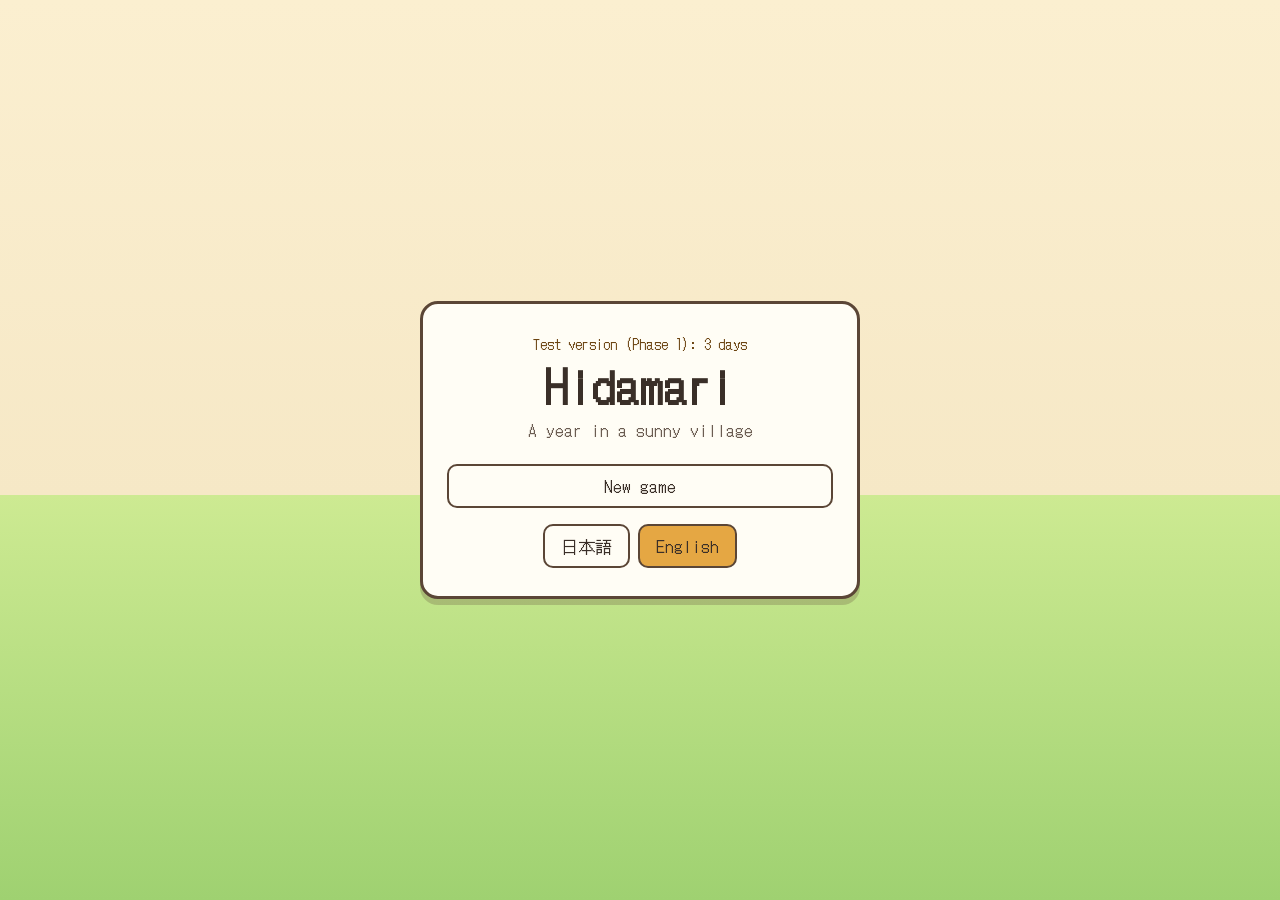
==== index.html @ cd62fbdc "Phase 0 and 1: design document, art test and a 3-day playable test - docs/design.md v0.2: concept, r" ====
<!doctype html>
<html lang="en">
<head>
<meta charset="utf-8">
<meta name="viewport" content="width=device-width, initial-scale=1, viewport-fit=cover">
<!-- All texts on this page come from lang/en.js and lang/ja.js -->
<title data-i18n="app.pageTitle"></title>
<link rel="stylesheet" href="fonts/fonts.css">
<link rel="stylesheet" href="css/game.css">
</head>
<body>
  <!-- ===== Title screen ===== -->
  <section id="titleScreen" class="screen title-screen">
    <div class="title-card">
      <p class="test-note" data-i18n="title.testNote"></p>
      <h1 class="game-title" data-i18n="title.name"></h1>
      <p class="subtitle" data-i18n="title.subtitle"></p>
      <div class="title-buttons">
        <button type="button" id="continueBtn" class="btn btn-primary" hidden></button>
        <button type="button" id="newGameBtn" class="btn" data-i18n="title.newGame"></button>
      </div>
      <form id="nameForm" class="name-form" hidden>
        <label for="nameInput" data-i18n="title.nameLabel"></label>
        <input id="nameInput" maxlength="10" autocomplete="off" spellcheck="false">
        <p id="overwriteNote" class="muted" data-i18n="title.overwrite" hidden></p>
        <button type="submit" class="btn btn-primary" data-i18n="title.start"></button>
      </form>
      <!-- One button per language file, added by js/ui.js -->
      <nav class="lang-switch" id="langSwitch" data-i18n-aria-label="lang.switchLabel"></nav>
    </div>
  </section>

  <!-- ===== The game ===== -->
  <section id="gameScreen" class="screen game-screen" hidden>
    <div id="stage" class="stage">
      <canvas id="world" data-i18n-aria-label="game.worldLabel" role="img"></canvas>
    </div>

    <header class="hud">
      <div class="hud-box"><span id="hudDay"></span> <span id="hudTime" class="hud-time"></span> <span id="hudWeather"></span></div>
      <div class="hud-box hud-right"><span id="hudMoney"></span>
        <button type="button" id="menuBtn" class="btn btn-small" data-i18n="ui.menu"></button></div>
    </header>

    <p id="hint" class="hint" aria-live="polite" hidden></p>
    <button type="button" id="actionBtn" class="action-btn" hidden></button>

    <!-- Conversations -->
    <div id="dialogue" class="dialogue" hidden tabindex="-1" aria-live="polite">
      <div class="dialogue-head"><span id="dlgName" class="dlg-name"></span><span id="dlgHearts" class="hearts"></span></div>
      <p id="dlgText" class="dlg-text"></p>
      <div id="dlgChoices" class="choices"></div>
      <span id="dlgNext" class="dlg-next" aria-hidden="true">▼</span>
    </div>

    <!-- Build mode -->
    <div id="buildBar" class="build-bar" hidden role="region" data-i18n-aria-label="build.title">
      <div class="build-head"><h2 data-i18n="build.title"></h2><p class="muted" data-i18n="build.help"></p></div>
      <div id="buildTools" class="tools"></div>
      <p id="buildInfo" class="build-info"></p>
      <p id="buildProblem" class="build-problem"></p>
      <div class="build-actions">
        <button type="button" id="buildUndo" class="btn btn-small" data-i18n="build.undo"></button>
        <button type="button" id="buildCancel" class="btn btn-small" data-i18n="build.cancel"></button>
        <button type="button" id="buildGo" class="btn btn-small btn-primary" data-i18n="build.go"></button>
      </div>
    </div>

    <!-- Windows: bag, diary, menu, settings, evening summary -->
    <div id="panel" class="panel" hidden role="dialog" aria-modal="true" aria-labelledby="panelTitle">
      <div class="panel-box">
        <h2 id="panelTitle"></h2>
        <div id="panelBody" class="panel-body"></div>
        <div id="panelActions" class="panel-actions"></div>
      </div>
    </div>
  </section>

  <script src="js/i18n.js"></script>
  <script src="lang/en.js"></script>
  <script src="lang/ja.js"></script>
  <script src="js/sprite-sheet.js"></script>
  <script src="js/map-data.js"></script>
  <script src="js/game-data.js"></script>
  <script src="js/rules.js"></script>
  <script src="js/save.js"></script>
  <script src="js/render.js"></script>
  <script src="js/input.js"></script>
  <script src="js/world.js"></script>
  <script src="js/dialogue.js"></script>
  <script src="js/story.js"></script>
  <script src="js/ui.js"></script>
  <script src="js/build.js"></script>
  <script src="js/main.js"></script>
</body>
</html>
---- fonts/fonts.css ----
/* The font of Hidamari, kept in the project so the game works offline and doesn't contact Google.
   Made by tools/make-fonts.js from Google Fonts, with only the characters the game uses (characters.json).
   Don't edit this file by hand: run  node tools/make-fonts.js  again after adding text with new characters.
   Licence: SIL Open Font License 1.1, see OFL-dotgothic16.txt in this folder. */

@font-face {
  font-family: "DotGothic16";
  font-style: normal;
  font-weight: 400;
  font-display: swap;
  src: url("dotgothic16-1.woff2") format("woff2");
  unicode-range: U+20-7E, U+A0-FF, U+2010-2027, U+2190-2193, U+2212, U+25BC, U+2600-2602, U+2661, U+2665, U+266A, U+3000-303F, U+3041-3096, U+309B-309E, U+30A1-30FE, U+4E00, U+4E07-4E08, U+4E0A-4E0B, U+4E16, U+4E21, U+4E26, U+4E2D, U+4E38, U+4E3B, U+4E8B, U+4EBA, U+4ECA-4ECB, U+4ED5, U+4EE5, U+4EEE, U+4EF2, U+4F11, U+4F1A, U+4F1D, U+4F3A, U+4F4F, U+4F53, U+4F55, U+4F5C, U+4F7F, U+4FBF, U+4FDD, U+500B, U+500D, U+5019, U+5074, U+50CF, U+5143;
}

@font-face {
  font-family: "DotGothic16";
  font-style: normal;
  font-weight: 400;
  font-display: swap;
  src: url("dotgothic16-2.woff2") format("woff2");
  unicode-range: U+5144, U+5149, U+5165, U+516C, U+5177, U+5185-5186, U+51AC, U+51FA, U+5206-5208, U+521D, U+5229, U+5230, U+524D, U+5264, U+529B, U+52A0, U+52D5, U+5343, U+534A, U+5354, U+5357, U+5370, U+53D6-53D7, U+53E3-53E4, U+53F0, U+53F3, U+5408, U+540C-540D, U+5411, U+5442, U+547C, U+548C, U+559C, U+56DE, U+571F, U+5730, U+57A3, U+57CB, U+57DF, U+5834, U+58A8, U+58F0, U+5909, U+590F, U+5915, U+591C, U+5927, U+5929, U+592B, U+5965, U+597D, U+59CB, U+5B50, U+5B57-5B58, U+5B8C, U+5B9A, U+5B9F, U+5BB6, U+5BC4, U+5BC6, U+5BDD, U+5BDF, U+5C0F, U+5C11, U+5C45, U+5C4A-5C4B, U+5C71, U+5CB8, U+5DDD, U+5DE3, U+5DE6, U+5E2F-5E30, U+5E72, U+5E74, U+5E7C, U+5EA6-5EA7, U+5EAD, U+5F1F, U+5F53, U+5F62, U+5F71, U+5F79, U+5F85, U+5F8C, U+5FC3, U+5FC5, U+5FD8, U+601D, U+6025, U+610F, U+611F, U+6210, U+6240, U+624B, U+629E, U+62BC, U+6301, U+6307, U+632F, U+63A2, U+63CF, U+652F, U+653E, U+6559, U+6570, U+6574, U+6587, U+65B0, U+65B9, U+65E5, U+65E9, U+660E, U+6625, U+663C, U+6642, U+6669, U+666F, U+6674, U+6697, U+66F8, U+66FF-6700, U+6708, U+671D, U+6728, U+672B-672D, U+6751, U+6765, U+6771, U+67FB, U+67FF, U+6839, U+6848, U+68D2, U+68DA, U+690D, U+696D, U+697D, U+69D8, U+6A2A, U+6B21, U+6B4C, U+6B53, U+6B62, U+6B8B, U+6BCE, U+6BD4, U+6C11, U+6C17, U+6C34, U+6C60, U+6CBB, U+6CE2, U+6CE5, U+6D3B, U+6D41, U+6D88, U+6E1B, U+6E21, U+6E90, U+6FC3, U+7070, U+7136, U+713C, U+719F, U+7248, U+7269, U+751F, U+7528, U+7530-7531, U+753A-753B, U+7551, U+767A, U+767D, U+76EE, U+76F8, U+7720, U+7740, U+77E2, U+77E5, U+77F3, U+7802, U+793A, U+795D, U+796D, U+79D1, U+79D8, U+79FB, U+7A2E, U+7A4D, U+7A74, U+7A7A, U+7ACB, U+7AEF, U+7BB1, U+7C73, U+7D19, U+7D2B, U+7D39, U+7D42, U+7D44, U+7D75, U+7D9A, U+7DD1-7DD2, U+7DDA, U+8003, U+805E, U+80B2, U+80CC, U+80F8, U+8170, U+819D, U+81EA, U+826F, U+8272, U+829D, U+82B1, U+82D7, U+8302, U+8336, U+8349, U+843D, U+8449, U+85CD, U+866B, U+884C, U+8868, U+88DC, U+8981, U+8986, U+898B, U+899A, U+89B3, U+8A00, U+8A08, U+8A18, U+8A2D, U+8A66, U+8A71, U+8A73, U+8A9E, U+8AAD, U+8AB0, U+8ABF, U+8CBB, U+8CEA, U+8D70, U+8D77, U+8DB3, U+8ED2, U+8F2A, U+8FB2, U+8FBA, U+8FBC, U+8FCE, U+8FD1, U+8FD4, U+9001, U+9003, U+901F-9020, U+9031-9032, U+9045, U+904A, U+9053, U+9078, U+90E8, U+90ED, U+90F5, U+91CE, U+91D1, U+9577, U+9589, U+9593, U+9664, U+9670, U+968A, U+9694, U+96A0, U+96A3, U+96E8, U+96FB, U+9752, U+9759, U+9762, U+97F3, U+982D, U+983C, U+9858, U+985E, U+98A8, U+98DB, U+98DF, U+9AD8, U+9CE5, U+9CF4, U+9EC4, U+9ED2, U+9F3B, U+FF01-FF55;
}

@font-face {
  font-family: "DotGothic16";
  font-style: normal;
  font-weight: 400;
  font-display: swap;
  src: url("dotgothic16-3.woff2") format("woff2");
  unicode-range: U+FF56-FF5E;
}
---- css/game.css ----
/* Hidamari: the look of the game page (art style A, "Sunspot pastel"). */

:root {
  color-scheme: light;
  --paper: #FFFDF5;
  --paper-2: #F6E8C6;
  --ink: #3A2F28;
  --ink-soft: #6B5D52;
  --line: #5B4636;
  --accent: #E5A743;
  --accent-ink: #6B4310;
  --heart: #D9667E;
  --grass: #5E9A50;
  --shade: rgba(40, 32, 26, 0.5);
  --pixel-font: "DotGothic16", system-ui, -apple-system, "Segoe UI", "Hiragino Sans", "Yu Gothic UI", Meiryo, sans-serif;
  --plain-font: system-ui, -apple-system, "Segoe UI", "Hiragino Sans", "Hiragino Kaku Gothic ProN", "Yu Gothic UI", Meiryo, sans-serif;
  --safe-top: env(safe-area-inset-top, 0px);
  --safe-bottom: env(safe-area-inset-bottom, 0px);
}

* { box-sizing: border-box; }

html, body {
  margin: 0;
  height: 100%;
  overflow: hidden;
  background: var(--grass);
  color: var(--ink);
  font-family: var(--pixel-font);
  font-size: 16px;
  line-height: 1.6;
  -webkit-text-size-adjust: 100%;
}
body.plain-font { font-family: var(--plain-font); }

[hidden] { display: none !important; }

.screen { position: fixed; inset: 0; }

/* ----- Buttons ----- */
.btn, .choice, .lang-btn, .tool {
  font: inherit;
  color: var(--ink);
  background: var(--paper);
  border: 2px solid var(--line);
  border-radius: 10px;
  min-height: 44px;
  padding: 6px 16px;
  cursor: pointer;
}
.btn:hover, .choice:hover, .tool:hover { background: #FFF4D8; }
.btn-primary { background: var(--accent); color: #2E1C05; }
.btn-primary:hover { background: #F0B95A; }
.btn-small { min-height: 40px; padding: 4px 12px; }
.btn:disabled { opacity: 0.45; cursor: default; }
button:focus-visible, input:focus-visible, .dialogue:focus-visible {
  outline: 3px solid #2F6FB0;
  outline-offset: 2px;
}
.muted { color: var(--ink-soft); }
.big { font-size: 1.15rem; }

/* ----- Title screen ----- */
.title-screen {
  display: flex;
  align-items: center;
  justify-content: center;
  padding: 16px;
  background: linear-gradient(#FBEFD0, #F6E8C6 55%, #CDEA92 55%, #9FD171);
  overflow: auto;
}
.title-card {
  width: min(440px, 100%);
  text-align: center;
  background: var(--paper);
  border: 3px solid var(--line);
  border-radius: 18px;
  padding: 28px 24px;
  box-shadow: 0 6px 0 rgba(91, 70, 54, 0.25);
}
.game-title { margin: 4px 0 0; font-size: 2.6rem; line-height: 1.2; letter-spacing: 0.04em; }
.subtitle { margin: 4px 0 20px; color: var(--ink-soft); }
.test-note { margin: 0; font-size: 0.85rem; color: var(--accent-ink); }
.title-buttons { display: flex; flex-direction: column; gap: 10px; margin-bottom: 16px; }
.name-form { display: flex; flex-direction: column; gap: 8px; margin: 0 0 16px; text-align: left; }
.name-form input {
  font: inherit;
  font-size: 1.1rem;
  min-height: 44px;
  padding: 6px 12px;
  border: 2px solid var(--line);
  border-radius: 10px;
  background: #fff;
  color: var(--ink);
}
.lang-switch { display: flex; gap: 8px; justify-content: center; flex-wrap: wrap; }
.lang-btn[aria-pressed="true"] { background: var(--accent); }

/* ----- The game ----- */
.game-screen { background: var(--grass); }
.stage {
  position: absolute;
  inset: 0;
  overflow: hidden;
}
.stage canvas {
  display: block;
  touch-action: none;
  image-rendering: -moz-crisp-edges;
  image-rendering: crisp-edges;
  image-rendering: pixelated;
}
canvas.px {
  image-rendering: -moz-crisp-edges;
  image-rendering: crisp-edges;
  image-rendering: pixelated;
}

.hud {
  position: absolute;
  top: calc(8px + var(--safe-top));
  left: 8px;
  right: 8px;
  display: flex;
  justify-content: space-between;
  align-items: flex-start;
  gap: 8px;
  pointer-events: none;
}
.hud-box {
  pointer-events: auto;
  display: flex;
  align-items: center;
  gap: 8px;
  flex-wrap: wrap;
  background: rgba(255, 253, 245, 0.92);
  border: 2px solid var(--line);
  border-radius: 12px;
  padding: 4px 10px;
  font-size: 0.95rem;
}
.hud-time { font-variant-numeric: tabular-nums; font-weight: 700; }

.hint {
  position: absolute;
  left: 50%;
  bottom: calc(16px + var(--safe-bottom));
  transform: translateX(-50%);
  max-width: min(92%, 640px);
  margin: 0;
  padding: 6px 14px;
  background: rgba(58, 47, 40, 0.85);
  color: #FFFDF5;
  border-radius: 999px;
  text-align: center;
  font-size: 0.95rem;
  pointer-events: none;
}

.action-btn {
  position: absolute;
  right: calc(16px + env(safe-area-inset-right, 0px));
  bottom: calc(64px + var(--safe-bottom));
  width: 84px;
  height: 84px;
  border-radius: 50%;
  border: 3px solid var(--line);
  background: var(--accent);
  color: #2E1C05;
  font: inherit;
  font-size: 0.9rem;
  line-height: 1.2;
  padding: 4px;
  box-shadow: 0 4px 0 rgba(91, 70, 54, 0.35);
  touch-action: manipulation;
}
.action-btn.idle { background: rgba(255, 253, 245, 0.75); }

/* ----- Conversations ----- */
.dialogue {
  position: absolute;
  left: 12px;
  right: 12px;
  bottom: calc(12px + var(--safe-bottom));
  max-width: 760px;
  margin: 0 auto;
  min-height: 120px;
  background: var(--paper);
  border: 3px solid var(--line);
  border-radius: 14px;
  padding: 10px 16px 14px;
  font-size: 1.08rem;
  box-shadow: 0 4px 0 rgba(91, 70, 54, 0.3);
  cursor: pointer;
}
.dialogue.narration { background: #FBF3DF; }
.dialogue[data-who="letter"] { background: #FFFFFF; }
.dialogue-head { display: flex; align-items: baseline; gap: 10px; min-height: 0; }
.dlg-name {
  display: inline-block;
  background: var(--accent);
  border: 2px solid var(--line);
  border-radius: 8px;
  padding: 0 10px;
  margin-top: -24px;
  font-size: 0.95rem;
}
.hearts { color: var(--heart); letter-spacing: 0.1em; font-family: var(--plain-font); }
.dlg-text { margin: 6px 0 0; }
.dlg-next {
  position: absolute;
  right: 14px;
  bottom: 6px;
  font-size: 0.8rem;
  color: var(--ink-soft);
  font-family: var(--plain-font);
}
.choices { display: flex; flex-direction: column; gap: 6px; margin-top: 10px; }
.choice { text-align: left; }

/* ----- Build mode ----- */
.build-bar {
  position: absolute;
  left: 8px;
  right: 8px;
  bottom: calc(8px + var(--safe-bottom));
  max-width: 760px;
  margin: 0 auto;
  background: var(--paper);
  border: 3px solid var(--line);
  border-radius: 14px;
  padding: 10px 12px 12px;
  font-size: 0.95rem;
}
.build-head { display: flex; align-items: baseline; gap: 12px; flex-wrap: wrap; }
.build-head h2 { margin: 0; font-size: 1.1rem; }
.build-head p { margin: 0; font-size: 0.85rem; }
.tools { display: grid; grid-template-columns: repeat(5, 1fr); gap: 6px; margin: 8px 0; }
.tool {
  position: relative;
  display: flex;
  flex-direction: column;
  align-items: center;
  gap: 2px;
  padding: 6px 4px;
  font-size: 0.8rem;
  line-height: 1.25;
}
.tool[aria-pressed="true"] { background: var(--accent); }
.tool-icon { width: 32px; height: 32px; }
.remove-icon {
  display: flex;
  align-items: center;
  justify-content: center;
  font-family: var(--plain-font);
  font-size: 1.6rem;
  line-height: 1;
  color: #A3361E;
  border: 2px dashed #C9B79A;
  border-radius: 4px;
}
.tool-key { position: absolute; top: 2px; left: 6px; font-size: 0.7rem; color: var(--ink-soft); }
.build-info, .build-problem { margin: 2px 0; font-size: 0.85rem; }
.build-problem { color: var(--ink-soft); min-height: 1.4em; }
.build-problem.problem { color: #A3361E; }
.build-actions { display: flex; gap: 8px; justify-content: flex-end; margin-top: 6px; }

/* ----- Windows ----- */
.panel {
  position: absolute;
  inset: 0;
  display: flex;
  align-items: center;
  justify-content: center;
  padding: 16px;
  background: var(--shade);
}
.panel-box {
  width: min(600px, 100%);
  max-height: 100%;
  overflow: auto;
  background: var(--paper);
  border: 3px solid var(--line);
  border-radius: 16px;
  padding: 16px 18px;
}
.panel-box h2 { margin: 0 0 8px; font-size: 1.3rem; }
.panel-body p { margin: 6px 0; }
.panel-list { margin: 4px 0 8px; padding-left: 1.2em; }
.panel-actions { display: flex; flex-wrap: wrap; gap: 8px; justify-content: flex-end; margin-top: 12px; }
.settings { display: flex; flex-direction: column; gap: 10px; }
.setting-row { display: flex; align-items: center; gap: 10px; min-height: 44px; }
.setting-row input[type="checkbox"] { width: 24px; height: 24px; accent-color: var(--accent); }

/* Nature diary */
.diary-grid { display: grid; grid-template-columns: repeat(auto-fill, minmax(160px, 1fr)); gap: 10px; }
.diary-card {
  background: #FBF3DF;
  border: 2px solid var(--paper-2);
  border-radius: 12px;
  padding: 8px 10px;
  font-size: 0.9rem;
}
.diary-card h3 { margin: 4px 0 2px; font-size: 1rem; }
.diary-card p { margin: 2px 0; }
.diary-card.unknown { opacity: 0.75; }
.sketch {
  display: block;
  width: 64px;
  height: 64px;
  background: #FFFDF5;
  border-radius: 8px;
}
.sketch.blank { display: flex; align-items: center; justify-content: center; font-size: 2rem; color: var(--ink-soft); }
.new-species { text-align: center; }
.new-species .sketch { width: 96px; height: 96px; margin: 0 auto 8px; }

@media (min-width: 900px) {
  html, body { font-size: 17px; }
}
@media (max-width: 420px) {
  .dialogue { font-size: 1rem; padding: 8px 12px 12px; }
  .tools { grid-template-columns: repeat(5, 1fr); gap: 4px; }
  .tool { font-size: 0.72rem; padding: 4px 2px; }
}
@media (prefers-reduced-motion: reduce) {
  * { transition: none !important; animation: none !important; }
}
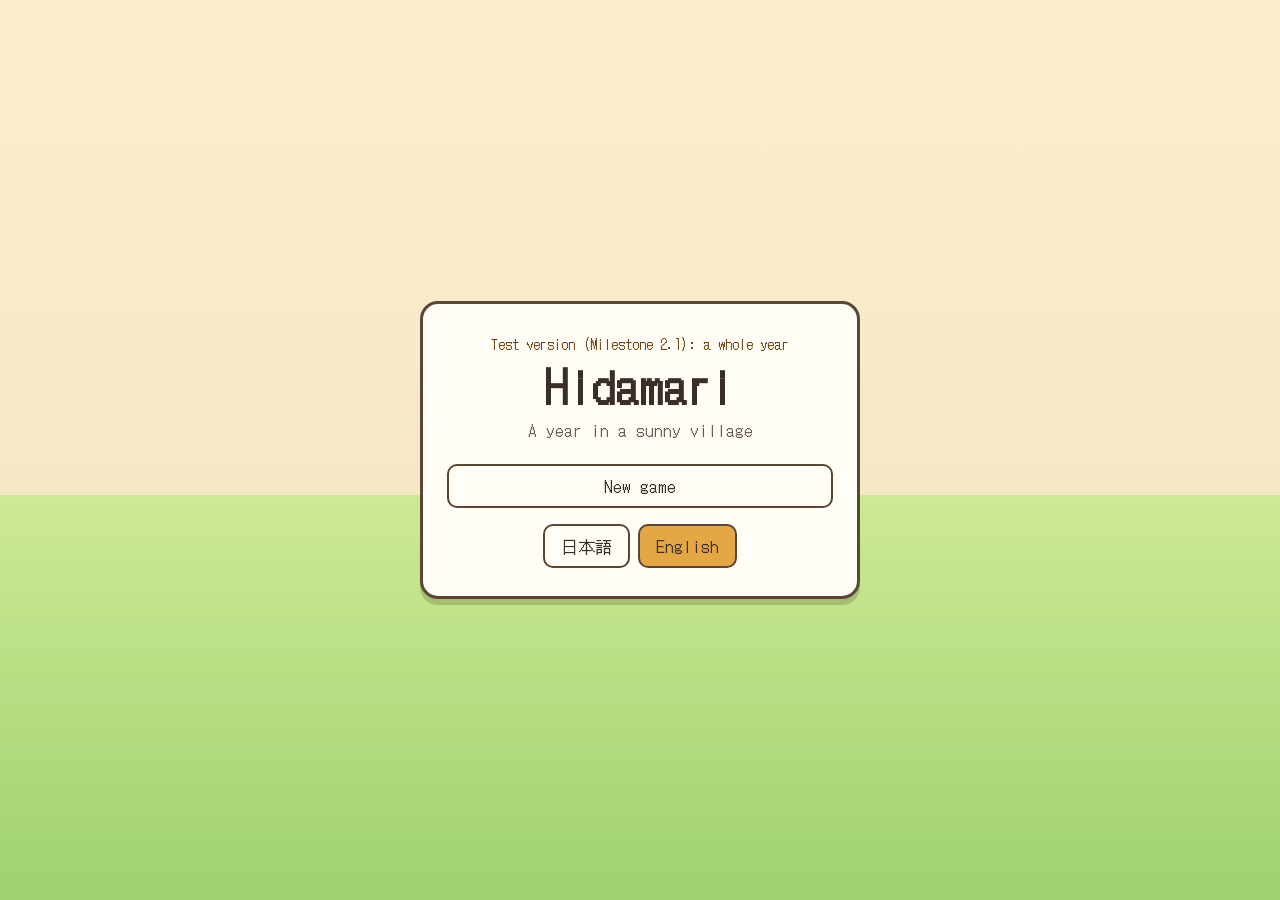
==== commit 13a37cb7: "Milestone 2.2: all residents with routines, chats, gifts and requests - Ten new characters in style " ====
--- a/index.html
+++ b/index.html
@@ -88,6 +88,7 @@
   <script src="js/input.js"></script>
   <script src="js/world.js"></script>
   <script src="js/dialogue.js"></script>
+  <script src="js/talks.js"></script>
   <script src="js/story.js"></script>
   <script src="js/ui.js"></script>
   <script src="js/build.js"></script>
--- a/fonts/fonts.css
+++ b/fonts/fonts.css
@@ -9,7 +9,7 @@
   font-weight: 400;
   font-display: swap;
   src: url("dotgothic16-1.woff2") format("woff2");
-  unicode-range: U+20-7E, U+A0-FF, U+2010-2027, U+2190-2193, U+2212, U+25BC, U+2600-2602, U+2661, U+2665, U+266A, U+3000-303F, U+3041-3096, U+309B-309E, U+30A1-30FE, U+4E00, U+4E07-4E08, U+4E0A-4E0B, U+4E16, U+4E21, U+4E26, U+4E2D, U+4E38, U+4E3B, U+4E8B, U+4EBA, U+4ECA-4ECB, U+4ED5, U+4EE5, U+4EEE, U+4EF2, U+4F11, U+4F1A, U+4F1D, U+4F3A, U+4F4F, U+4F53, U+4F55, U+4F5C, U+4F7F, U+4FBF, U+4FDD, U+500B, U+500D, U+5019, U+5074, U+50CF, U+5143;
+  unicode-range: U+20-7E, U+A0-FF, U+2010-2027, U+2190-2193, U+2212, U+2248, U+25BC, U+2600-2602, U+2661, U+2665, U+266A, U+2744, U+3000-303F, U+3041-3096, U+309B-309E, U+30A1-30FE, U+4E00, U+4E07-4E08, U+4E0A-4E0B, U+4E0D, U+4E16, U+4E21, U+4E26, U+4E2D, U+4E38, U+4E3B, U+4E8B-4E8C, U+4E92, U+4EBA, U+4ECA-4ECB, U+4ED5, U+4EE3, U+4EE5, U+4EEE, U+4EF2, U+4EF6, U+4EFB, U+4F11, U+4F1A, U+4F1D, U+4F3A, U+4F4D-4F50, U+4F53;
 }
 
 @font-face {
@@ -18,7 +18,7 @@
   font-weight: 400;
   font-display: swap;
   src: url("dotgothic16-2.woff2") format("woff2");
-  unicode-range: U+5144, U+5149, U+5165, U+516C, U+5177, U+5185-5186, U+51AC, U+51FA, U+5206-5208, U+521D, U+5229, U+5230, U+524D, U+5264, U+529B, U+52A0, U+52D5, U+5343, U+534A, U+5354, U+5357, U+5370, U+53D6-53D7, U+53E3-53E4, U+53F0, U+53F3, U+5408, U+540C-540D, U+5411, U+5442, U+547C, U+548C, U+559C, U+56DE, U+571F, U+5730, U+57A3, U+57CB, U+57DF, U+5834, U+58A8, U+58F0, U+5909, U+590F, U+5915, U+591C, U+5927, U+5929, U+592B, U+5965, U+597D, U+59CB, U+5B50, U+5B57-5B58, U+5B8C, U+5B9A, U+5B9F, U+5BB6, U+5BC4, U+5BC6, U+5BDD, U+5BDF, U+5C0F, U+5C11, U+5C45, U+5C4A-5C4B, U+5C71, U+5CB8, U+5DDD, U+5DE3, U+5DE6, U+5E2F-5E30, U+5E72, U+5E74, U+5E7C, U+5EA6-5EA7, U+5EAD, U+5F1F, U+5F53, U+5F62, U+5F71, U+5F79, U+5F85, U+5F8C, U+5FC3, U+5FC5, U+5FD8, U+601D, U+6025, U+610F, U+611F, U+6210, U+6240, U+624B, U+629E, U+62BC, U+6301, U+6307, U+632F, U+63A2, U+63CF, U+652F, U+653E, U+6559, U+6570, U+6574, U+6587, U+65B0, U+65B9, U+65E5, U+65E9, U+660E, U+6625, U+663C, U+6642, U+6669, U+666F, U+6674, U+6697, U+66F8, U+66FF-6700, U+6708, U+671D, U+6728, U+672B-672D, U+6751, U+6765, U+6771, U+67FB, U+67FF, U+6839, U+6848, U+68D2, U+68DA, U+690D, U+696D, U+697D, U+69D8, U+6A2A, U+6B21, U+6B4C, U+6B53, U+6B62, U+6B8B, U+6BCE, U+6BD4, U+6C11, U+6C17, U+6C34, U+6C60, U+6CBB, U+6CE2, U+6CE5, U+6D3B, U+6D41, U+6D88, U+6E1B, U+6E21, U+6E90, U+6FC3, U+7070, U+7136, U+713C, U+719F, U+7248, U+7269, U+751F, U+7528, U+7530-7531, U+753A-753B, U+7551, U+767A, U+767D, U+76EE, U+76F8, U+7720, U+7740, U+77E2, U+77E5, U+77F3, U+7802, U+793A, U+795D, U+796D, U+79D1, U+79D8, U+79FB, U+7A2E, U+7A4D, U+7A74, U+7A7A, U+7ACB, U+7AEF, U+7BB1, U+7C73, U+7D19, U+7D2B, U+7D39, U+7D42, U+7D44, U+7D75, U+7D9A, U+7DD1-7DD2, U+7DDA, U+8003, U+805E, U+80B2, U+80CC, U+80F8, U+8170, U+819D, U+81EA, U+826F, U+8272, U+829D, U+82B1, U+82D7, U+8302, U+8336, U+8349, U+843D, U+8449, U+85CD, U+866B, U+884C, U+8868, U+88DC, U+8981, U+8986, U+898B, U+899A, U+89B3, U+8A00, U+8A08, U+8A18, U+8A2D, U+8A66, U+8A71, U+8A73, U+8A9E, U+8AAD, U+8AB0, U+8ABF, U+8CBB, U+8CEA, U+8D70, U+8D77, U+8DB3, U+8ED2, U+8F2A, U+8FB2, U+8FBA, U+8FBC, U+8FCE, U+8FD1, U+8FD4, U+9001, U+9003, U+901F-9020, U+9031-9032, U+9045, U+904A, U+9053, U+9078, U+90E8, U+90ED, U+90F5, U+91CE, U+91D1, U+9577, U+9589, U+9593, U+9664, U+9670, U+968A, U+9694, U+96A0, U+96A3, U+96E8, U+96FB, U+9752, U+9759, U+9762, U+97F3, U+982D, U+983C, U+9858, U+985E, U+98A8, U+98DB, U+98DF, U+9AD8, U+9CE5, U+9CF4, U+9EC4, U+9ED2, U+9F3B, U+FF01-FF55;
+  unicode-range: U+4F55, U+4F5C, U+4F7F, U+4FBF, U+4FDD, U+4FE1, U+500B, U+500D, U+5019, U+505C, U+5065, U+5074, U+50CD, U+50CF, U+5143-5145, U+5148-5149, U+5165, U+5168, U+516C, U+5177, U+5185-5186, U+5197, U+5199, U+51AC, U+51B7, U+51CD, U+51DB, U+51FA, U+5206-5208, U+521D, U+5229, U+5230, U+523A, U+524D, U+5264, U+5287, U+529B, U+52A0, U+52C9, U+52D5, U+52D9, U+52DF, U+52E2, U+5305, U+5317, U+5339, U+5343, U+534A, U+5354, U+5357, U+535A, U+5370, U+53C2, U+53D6-53D7, U+53E3-53E4, U+53EF-53F0, U+53F3, U+53F8, U+5408, U+540C-540D, U+5411, U+5442, U+5473, U+547C, U+548C, U+54B2, U+54C1, U+54E1, U+5546, U+559C, U+55B6, U+5668, U+56DE, U+56F0, U+5712, U+571F, U+5730, U+57A3, U+57CB, U+57DF, U+5831, U+5834, U+5883, U+58A8, U+58F0, U+58F2, U+5909, U+590F, U+5915-5916, U+591A, U+591C, U+5927, U+5929-592B, U+5965, U+597D, U+59CB, U+5B50, U+5B57-5B58, U+5B63, U+5B66, U+5B6B, U+5B85, U+5B88-5B89, U+5B8C, U+5B9A, U+5B9F, U+5BB3, U+5BB6, U+5BC4, U+5BC6, U+5BD2, U+5BDD, U+5BDF, U+5C0F, U+5C11, U+5C40, U+5C45, U+5C4A-5C4B, U+5C71, U+5CB8, U+5DDD, U+5DE3, U+5DE5-5DE6, U+5DEE, U+5E2D, U+5E2F-5E30, U+5E33, U+5E38, U+5E72-5E74, U+5E7C, U+5E81, U+5E83, U+5E97, U+5EA6-5EA7, U+5EAB, U+5EAD, U+5EFA, U+5F0F, U+5F15, U+5F1F, U+5F35, U+5F37, U+5F53, U+5F62, U+5F69, U+5F71, U+5F79, U+5F85, U+5F8C, U+5F97, U+5FC3, U+5FC5, U+5FD8, U+601D, U+6025, U+6027, U+6075, U+60AA, U+60B2, U+60C5, U+60F3, U+610F, U+611F, U+616E, U+6210, U+6238, U+6240, U+624B, U+6295, U+629C, U+629E, U+62BC, U+62C5, U+62CD, U+62FE, U+6301, U+6307, U+632F, U+633F, U+6383, U+6388, U+6392, U+63A2, U+63A7, U+63B2, U+63CF, U+6458, U+64AE, U+652F, U+653E, U+6559, U+6563, U+6570, U+6574-6575, U+6587, U+659C, U+65B0, U+65B9, U+65CF, U+65E5, U+65E9, U+660E, U+6614, U+6625, U+6628, U+663C, U+6642, U+6666, U+6669, U+666F, U+6674, U+6691, U+6696-6697, U+66AE, U+66F8, U+66FF-6700, U+6708, U+671D, U+671F, U+6728, U+672B-672D, U+673A, U+6751, U+675F, U+6765, U+6771, U+677F, U+67F4, U+67FB, U+67FF, U+6817, U+6821, U+682A, U+6839, U+6848, U+685C, U+6885, U+68D2, U+68DA, U+68EE, U+690D, U+691C, U+693F, U+696D, U+697D, U+69D8, U+6A2A, U+6A5F, U+6B20-6B21, U+6B32, U+6B4C, U+6B53, U+6B62-6B63, U+6B69, U+6B8B, U+6BB5, U+6BCE, U+6BD4, U+6C11, U+6C17, U+6C34, U+6C42, U+6C60, U+6C7A, U+6CBB, U+6CE2, U+6CE5, U+6CE8, U+6D3B, U+6D41, U+6D88, U+6E1B, U+6E21, U+6E29, U+6E6F, U+6E80, U+6E90, U+6FC3, U+7070, U+7092, U+7136, U+713C, U+718A, U+719F, U+71B1, U+71C3, U+7247-7248, U+7269, U+7279, U+72AC, U+732B, U+73FE, U+7403, U+7406, U+74B0, U+7518, U+751F, U+7528, U+7530-7531, U+7533, U+753A-753B, U+7551, U+756A, U+75DB, U+767A, U+767D, U+7684, U+7686, U+76EE, U+76F4, U+76F8, U+770B, U+771F-7720, U+773A, U+7740, U+77E2, U+77E5, U+77F3, U+7802, U+78BA, U+793A, U+793C, U+793E, U+795D-795E, U+796D, U+79C1, U+79CB, U+79D1, U+79D8, U+79FB, U+7A2E, U+7A32, U+7A3F, U+7A4D, U+7A74, U+7A7A, U+7A93, U+7ACB, U+7AEF, U+7B11, U+7B49, U+7B4B, U+7BB1, U+7BC0, U+7C3F, U+7C73, U+7D04-7D05, U+7D19, U+7D2B, U+7D39, U+7D42, U+7D44, U+7D75, U+7D9A, U+7DD1-7DD2, U+7DDA, U+7E01, U+7F36, U+7F6E, U+7F72, U+7FFB, U+8003, U+8005, U+805E, U+80B2;
 }
 
 @font-face {
@@ -27,5 +27,5 @@
   font-weight: 400;
   font-display: swap;
   src: url("dotgothic16-3.woff2") format("woff2");
-  unicode-range: U+FF56-FF5E;
+  unicode-range: U+80CC, U+80F8, U+8170, U+819D, U+81EA, U+81F3, U+826F, U+8272, U+829D, U+82B1, U+82D7, U+82E5, U+8302, U+8336, U+8349, U+83D3, U+83DC, U+843D, U+8449, U+8535, U+85CD, U+85E4, U+866B, U+884C, U+8868, U+88AB, U+88C5, U+88DC, U+897F, U+8981, U+8986, U+898B, U+899A, U+89A7, U+89AA, U+89B3, U+8A00, U+8A08, U+8A18, U+8A2D, U+8A31, U+8A33, U+8A63, U+8A66, U+8A71, U+8A73, U+8A8D, U+8A9E, U+8AAC-8AAD, U+8AB0, U+8ABF, U+8AC7, U+8ACB, U+8B1D, U+8C37, U+8C46, U+8CAC, U+8CB7, U+8CBB, U+8CDB, U+8CEA, U+8D64, U+8D70, U+8D77, U+8D8A, U+8DA3, U+8DB3, U+8DE1, U+8DEF, U+8EAB, U+8ECA, U+8ECD, U+8ED2, U+8F2A, U+8FB2, U+8FBA, U+8FBC, U+8FCE, U+8FD1, U+8FD4, U+8FF7, U+8FFD, U+9001, U+9003, U+901A, U+901F-9020, U+9023, U+9031-9032, U+9045, U+904A, U+904E, U+9053-9054, U+9060, U+9078, U+907F, U+90AA, U+90E8, U+90ED, U+90F5, U+90FD, U+914D, U+91CE, U+91D1, U+91E3, U+9234, U+9577, U+9589, U+958B, U+9593, U+962A, U+964D, U+9664, U+9670, U+967D, U+968A, U+9694, U+96A0, U+96A3, U+96BC, U+96C6-96C7, U+96E2-96E3, U+96E8, U+96EA, U+96FB, U+9752, U+9759, U+9762, U+9774, U+97F3, U+982D, U+983C, U+9854, U+9858, U+985E, U+98A8, U+98DB, U+98DF, U+98F2, U+9928, U+9AD8, U+9AEA, U+9CE5, U+9CF4, U+9EC4, U+9ED2, U+9F3B, U+FF01-FF5E;
 }
--- a/css/game.css
+++ b/css/game.css
@@ -292,6 +292,11 @@
 .setting-row { display: flex; align-items: center; gap: 10px; min-height: 44px; }
 .setting-row input[type="checkbox"] { width: 24px; height: 24px; accent-color: var(--accent); }
 
+/* Hiro's shop */
+.shop-list { list-style: none; margin: 8px 0; padding: 0; display: flex; flex-direction: column; gap: 6px; }
+.shop-row { display: flex; align-items: center; justify-content: space-between; gap: 12px; padding: 4px 0; border-bottom: 1px solid var(--paper-2); }
+.shop-message { min-height: 1.6em; margin: 4px 0 0; }
+
 /* Nature diary */
 .diary-grid { display: grid; grid-template-columns: repeat(auto-fill, minmax(160px, 1fr)); gap: 10px; }
 .diary-card {
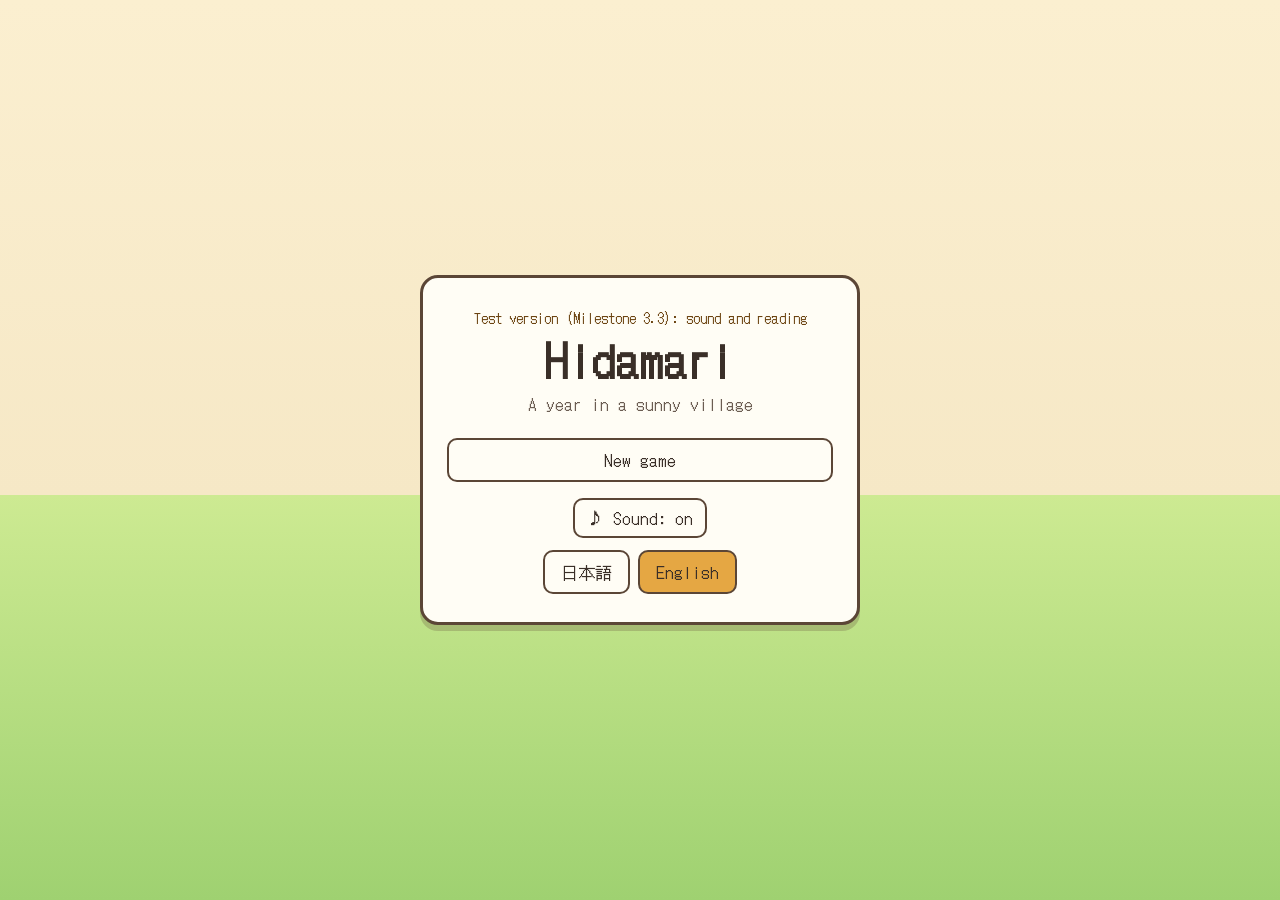
==== commit 29164740: "Milestones 2.4 to 3.3: village decisions, nature and festivals, friendships, the village's story, so" ====
--- a/index.html
+++ b/index.html
@@ -18,15 +18,32 @@
       <div class="title-buttons">
         <button type="button" id="continueBtn" class="btn btn-primary" hidden></button>
         <button type="button" id="newGameBtn" class="btn" data-i18n="title.newGame"></button>
+        <button type="button" id="notebookBtn" class="btn" data-i18n="title.notebook" hidden></button>
       </div>
+      <!-- Sound on or off (text set by js/ui.js) -->
+      <button type="button" id="soundBtn" class="btn btn-small sound-btn" aria-pressed="true"></button>
       <form id="nameForm" class="name-form" hidden>
         <label for="nameInput" data-i18n="title.nameLabel"></label>
         <input id="nameInput" maxlength="10" autocomplete="off" spellcheck="false">
+        <fieldset class="look-pick">
+          <legend data-i18n="title.lookLabel"></legend>
+          <!-- The four looks, added by js/ui.js -->
+          <div id="lookChoices" class="look-choices"></div>
+        </fieldset>
         <p id="overwriteNote" class="muted" data-i18n="title.overwrite" hidden></p>
         <button type="submit" class="btn btn-primary" data-i18n="title.start"></button>
       </form>
       <!-- One button per language file, added by js/ui.js -->
       <nav class="lang-switch" id="langSwitch" data-i18n-aria-label="lang.switchLabel"></nav>
+    </div>
+
+    <!-- The village notebook from the title screen: every note found in any game -->
+    <div id="titlePanel" class="panel" hidden role="dialog" aria-modal="true" aria-labelledby="titlePanelTitle">
+      <div class="panel-box">
+        <h2 id="titlePanelTitle" data-i18n="notebook.title"></h2>
+        <div id="titlePanelBody" class="panel-body"></div>
+        <div class="panel-actions"><button type="button" id="titlePanelClose" class="btn btn-primary" data-i18n="ui.close"></button></div>
+      </div>
     </div>
   </section>
 
@@ -42,6 +59,7 @@
         <button type="button" id="menuBtn" class="btn btn-small" data-i18n="ui.menu"></button></div>
     </header>
 
+    <p id="sceneInfo" class="scene-info" aria-live="polite" hidden></p>
     <p id="hint" class="hint" aria-live="polite" hidden></p>
     <button type="button" id="actionBtn" class="action-btn" hidden></button>
 
@@ -79,10 +97,19 @@
   <script src="js/i18n.js"></script>
   <script src="lang/en.js"></script>
   <script src="lang/ja.js"></script>
+  <script src="lang/ja-readings.js"></script>
+  <script src="js/furigana.js"></script>
+  <script src="js/music.js"></script>
+  <script src="js/sound.js"></script>
   <script src="js/sprite-sheet.js"></script>
   <script src="js/map-data.js"></script>
   <script src="js/game-data.js"></script>
   <script src="js/rules.js"></script>
+  <script src="js/community.js"></script>
+  <script src="js/festivals.js"></script>
+  <script src="js/events.js"></script>
+  <script src="js/notebook.js"></script>
+  <script src="js/soundscape.js"></script>
   <script src="js/save.js"></script>
   <script src="js/render.js"></script>
   <script src="js/input.js"></script>
@@ -90,6 +117,7 @@
   <script src="js/dialogue.js"></script>
   <script src="js/talks.js"></script>
   <script src="js/story.js"></script>
+  <script src="js/scenes.js"></script>
   <script src="js/ui.js"></script>
   <script src="js/build.js"></script>
   <script src="js/main.js"></script>
--- a/fonts/fonts.css
+++ b/fonts/fonts.css
@@ -9,7 +9,7 @@
   font-weight: 400;
   font-display: swap;
   src: url("dotgothic16-1.woff2") format("woff2");
-  unicode-range: U+20-7E, U+A0-FF, U+2010-2027, U+2190-2193, U+2212, U+2248, U+25BC, U+2600-2602, U+2661, U+2665, U+266A, U+2744, U+3000-303F, U+3041-3096, U+309B-309E, U+30A1-30FE, U+4E00, U+4E07-4E08, U+4E0A-4E0B, U+4E0D, U+4E16, U+4E21, U+4E26, U+4E2D, U+4E38, U+4E3B, U+4E8B-4E8C, U+4E92, U+4EBA, U+4ECA-4ECB, U+4ED5, U+4EE3, U+4EE5, U+4EEE, U+4EF2, U+4EF6, U+4EFB, U+4F11, U+4F1A, U+4F1D, U+4F3A, U+4F4D-4F50, U+4F53;
+  unicode-range: U+20-7E, U+A0-FF, U+14D, U+16B, U+2010-2027, U+2190-2193, U+2212, U+2248, U+25B3, U+25BC, U+25CB, U+2600-2602, U+2661, U+2665, U+266A, U+2744, U+3000-303F, U+3041-3096, U+309B-309E, U+30A1-30FE, U+4E00, U+4E07-4E0B, U+4E0D, U+4E16, U+4E21, U+4E26, U+4E2D, U+4E38, U+4E3B, U+4E57, U+4E71, U+4E73, U+4E7E, U+4E86, U+4E88, U+4E8B-4E8C, U+4E92, U+4E94, U+4EA4, U+4EAC, U+4EBA, U+4ECA-4ECB, U+4ED5, U+4ED8;
 }
 
 @font-face {
@@ -18,7 +18,7 @@
   font-weight: 400;
   font-display: swap;
   src: url("dotgothic16-2.woff2") format("woff2");
-  unicode-range: U+4F55, U+4F5C, U+4F7F, U+4FBF, U+4FDD, U+4FE1, U+500B, U+500D, U+5019, U+505C, U+5065, U+5074, U+50CD, U+50CF, U+5143-5145, U+5148-5149, U+5165, U+5168, U+516C, U+5177, U+5185-5186, U+5197, U+5199, U+51AC, U+51B7, U+51CD, U+51DB, U+51FA, U+5206-5208, U+521D, U+5229, U+5230, U+523A, U+524D, U+5264, U+5287, U+529B, U+52A0, U+52C9, U+52D5, U+52D9, U+52DF, U+52E2, U+5305, U+5317, U+5339, U+5343, U+534A, U+5354, U+5357, U+535A, U+5370, U+53C2, U+53D6-53D7, U+53E3-53E4, U+53EF-53F0, U+53F3, U+53F8, U+5408, U+540C-540D, U+5411, U+5442, U+5473, U+547C, U+548C, U+54B2, U+54C1, U+54E1, U+5546, U+559C, U+55B6, U+5668, U+56DE, U+56F0, U+5712, U+571F, U+5730, U+57A3, U+57CB, U+57DF, U+5831, U+5834, U+5883, U+58A8, U+58F0, U+58F2, U+5909, U+590F, U+5915-5916, U+591A, U+591C, U+5927, U+5929-592B, U+5965, U+597D, U+59CB, U+5B50, U+5B57-5B58, U+5B63, U+5B66, U+5B6B, U+5B85, U+5B88-5B89, U+5B8C, U+5B9A, U+5B9F, U+5BB3, U+5BB6, U+5BC4, U+5BC6, U+5BD2, U+5BDD, U+5BDF, U+5C0F, U+5C11, U+5C40, U+5C45, U+5C4A-5C4B, U+5C71, U+5CB8, U+5DDD, U+5DE3, U+5DE5-5DE6, U+5DEE, U+5E2D, U+5E2F-5E30, U+5E33, U+5E38, U+5E72-5E74, U+5E7C, U+5E81, U+5E83, U+5E97, U+5EA6-5EA7, U+5EAB, U+5EAD, U+5EFA, U+5F0F, U+5F15, U+5F1F, U+5F35, U+5F37, U+5F53, U+5F62, U+5F69, U+5F71, U+5F79, U+5F85, U+5F8C, U+5F97, U+5FC3, U+5FC5, U+5FD8, U+601D, U+6025, U+6027, U+6075, U+60AA, U+60B2, U+60C5, U+60F3, U+610F, U+611F, U+616E, U+6210, U+6238, U+6240, U+624B, U+6295, U+629C, U+629E, U+62BC, U+62C5, U+62CD, U+62FE, U+6301, U+6307, U+632F, U+633F, U+6383, U+6388, U+6392, U+63A2, U+63A7, U+63B2, U+63CF, U+6458, U+64AE, U+652F, U+653E, U+6559, U+6563, U+6570, U+6574-6575, U+6587, U+659C, U+65B0, U+65B9, U+65CF, U+65E5, U+65E9, U+660E, U+6614, U+6625, U+6628, U+663C, U+6642, U+6666, U+6669, U+666F, U+6674, U+6691, U+6696-6697, U+66AE, U+66F8, U+66FF-6700, U+6708, U+671D, U+671F, U+6728, U+672B-672D, U+673A, U+6751, U+675F, U+6765, U+6771, U+677F, U+67F4, U+67FB, U+67FF, U+6817, U+6821, U+682A, U+6839, U+6848, U+685C, U+6885, U+68D2, U+68DA, U+68EE, U+690D, U+691C, U+693F, U+696D, U+697D, U+69D8, U+6A2A, U+6A5F, U+6B20-6B21, U+6B32, U+6B4C, U+6B53, U+6B62-6B63, U+6B69, U+6B8B, U+6BB5, U+6BCE, U+6BD4, U+6C11, U+6C17, U+6C34, U+6C42, U+6C60, U+6C7A, U+6CBB, U+6CE2, U+6CE5, U+6CE8, U+6D3B, U+6D41, U+6D88, U+6E1B, U+6E21, U+6E29, U+6E6F, U+6E80, U+6E90, U+6FC3, U+7070, U+7092, U+7136, U+713C, U+718A, U+719F, U+71B1, U+71C3, U+7247-7248, U+7269, U+7279, U+72AC, U+732B, U+73FE, U+7403, U+7406, U+74B0, U+7518, U+751F, U+7528, U+7530-7531, U+7533, U+753A-753B, U+7551, U+756A, U+75DB, U+767A, U+767D, U+7684, U+7686, U+76EE, U+76F4, U+76F8, U+770B, U+771F-7720, U+773A, U+7740, U+77E2, U+77E5, U+77F3, U+7802, U+78BA, U+793A, U+793C, U+793E, U+795D-795E, U+796D, U+79C1, U+79CB, U+79D1, U+79D8, U+79FB, U+7A2E, U+7A32, U+7A3F, U+7A4D, U+7A74, U+7A7A, U+7A93, U+7ACB, U+7AEF, U+7B11, U+7B49, U+7B4B, U+7BB1, U+7BC0, U+7C3F, U+7C73, U+7D04-7D05, U+7D19, U+7D2B, U+7D39, U+7D42, U+7D44, U+7D75, U+7D9A, U+7DD1-7DD2, U+7DDA, U+7E01, U+7F36, U+7F6E, U+7F72, U+7FFB, U+8003, U+8005, U+805E, U+80B2;
+  unicode-range: U+4EE3, U+4EE5, U+4EEE, U+4EF2, U+4EF6, U+4EFB, U+4F11, U+4F1A, U+4F1D, U+4F3A, U+4F4D-4F50, U+4F53, U+4F55, U+4F59, U+4F5C, U+4F7F, U+4F8B, U+4FA1, U+4FBF, U+4FC2-4FC3, U+4FDD, U+4FE1, U+4FEE, U+500B, U+500D, U+5012, U+5019, U+5024, U+505C, U+5065, U+5074, U+5099, U+50AC, U+50B7, U+50CD, U+50CF, U+512A, U+5143-5145, U+5148-5149, U+5165, U+5168, U+516C, U+5171, U+5177-5178, U+5185-5186, U+518D, U+5197, U+5199, U+51AC, U+51B7, U+51CD, U+51DB, U+51FA, U+5206-5208, U+5217, U+521D, U+5224, U+5229, U+5230, U+5236-5237, U+523A, U+5247, U+524A, U+524D, U+5263-5264, U+5272, U+5287, U+529B, U+52A0, U+52A9, U+52B9, U+52C9, U+52D5, U+52D9, U+52DD, U+52DF, U+52E2, U+5305, U+5316-5317, U+5339-533B, U+5341, U+5343, U+5348, U+534A, U+5353-5354, U+5357, U+535A, U+5370-5371, U+5375, U+539F, U+53BB, U+53C2, U+53CB, U+53CD-53CE, U+53D6-53D7, U+53E3-53E5, U+53EC, U+53EF-53F0, U+53F2-53F3, U+53F7-53F8, U+5408-5409, U+540C-540D, U+5411, U+542B, U+5438, U+5442, U+544A, U+5468, U+5473, U+547C-547D, U+548C, U+54B2, U+54C1, U+54E1, U+5531, U+5546, U+554F, U+559C, U+55B6, U+5668, U+56DB, U+56DE, U+56E3, U+56F0, U+56F2-56F3, U+56FA, U+56FD, U+5712, U+571F, U+5730, U+5742, U+5747, U+578B, U+57A3, U+57CB, U+57DF, U+57FA, U+5802, U+5806, U+5824, U+5831, U+5834, U+5869, U+5883, U+5897, U+58A8, U+58C1, U+58F0, U+58F2, U+5909, U+590F, U+5915-5916, U+591A, U+591C, U+5927, U+5929-592B, U+5931, U+5948, U+5965, U+5973, U+597D, U+59CB, U+59D3-59D4, U+59FF, U+5A18, U+5A5A, U+5B50, U+5B57-5B58, U+5B63, U+5B66, U+5B6B, U+5B85, U+5B88-5B89, U+5B8C, U+5B9A, U+5B9D, U+5B9F, U+5BA2-5BA4, U+5BB3, U+5BB6, U+5BC4, U+5BC6, U+5BCC, U+5BD2, U+5BDD, U+5BDF, U+5BF8, U+5BFE, U+5C0E-5C0F, U+5C11, U+5C31, U+5C3E, U+5C40, U+5C45, U+5C4A-5C4B, U+5C71, U+5CB8, U+5D50, U+5DDD-5DDE, U+5DE3, U+5DE5-5DE6, U+5DEE, U+5DFB, U+5E02-5E03, U+5E0C, U+5E2D, U+5E2F-5E30, U+5E33, U+5E38, U+5E3D, U+5E55, U+5E72-5E74, U+5E7C, U+5E81, U+5E83, U+5E95, U+5E97, U+5E9C, U+5EA6-5EA7, U+5EAB, U+5EAD, U+5EB7, U+5EC3, U+5EFA, U+5F0F, U+5F15, U+5F1F, U+5F35, U+5F37, U+5F53, U+5F62, U+5F69, U+5F71, U+5F79, U+5F7C, U+5F85, U+5F8B-5F8C, U+5F97, U+5FA9, U+5FC3, U+5FC5, U+5FD8-5FD9, U+5FDC, U+601D, U+6025, U+6027, U+604B, U+6052, U+6065, U+6069, U+606F, U+6075, U+6094, U+60AA, U+60B2, U+60C5, U+60E7, U+60F3, U+610F, U+611F, U+614E, U+6162-6163, U+616E, U+61A9, U+61D0, U+6210, U+6238, U+623B, U+623F-6240, U+624B, U+6255, U+6271, U+627F, U+6295, U+6298, U+629C, U+629E, U+62BC, U+62C5, U+62CD, U+62FE, U+6301, U+6307, U+632F, U+633F, U+6383, U+6388, U+6392, U+6398, U+63A1-63A2, U+63A7-63A8, U+63B2, U+63CF-63D0, U+63E1, U+63F4, U+642C, U+6458, U+64A4, U+64AE, U+652F, U+653E, U+6557, U+6559, U+6563, U+6570, U+6574-6575, U+6577, U+6587, U+6599, U+659C, U+65AD, U+65B0, U+65B9, U+65BD, U+65CF, U+65E5, U+65E9, U+660E, U+6614, U+661F, U+6625, U+6628, U+663C, U+6642, U+6666, U+6669, U+666F, U+6674, U+6691, U+6696-6697, U+66AE, U+66F2, U+66F8, U+66FF-6700, U+6708-6709, U+671B, U+671D, U+671F, U+6728, U+672A-672D;
 }
 
 @font-face {
@@ -27,5 +27,14 @@
   font-weight: 400;
   font-display: swap;
   src: url("dotgothic16-3.woff2") format("woff2");
-  unicode-range: U+80CC, U+80F8, U+8170, U+819D, U+81EA, U+81F3, U+826F, U+8272, U+829D, U+82B1, U+82D7, U+82E5, U+8302, U+8336, U+8349, U+83D3, U+83DC, U+843D, U+8449, U+8535, U+85CD, U+85E4, U+866B, U+884C, U+8868, U+88AB, U+88C5, U+88DC, U+897F, U+8981, U+8986, U+898B, U+899A, U+89A7, U+89AA, U+89B3, U+8A00, U+8A08, U+8A18, U+8A2D, U+8A31, U+8A33, U+8A63, U+8A66, U+8A71, U+8A73, U+8A8D, U+8A9E, U+8AAC-8AAD, U+8AB0, U+8ABF, U+8AC7, U+8ACB, U+8B1D, U+8C37, U+8C46, U+8CAC, U+8CB7, U+8CBB, U+8CDB, U+8CEA, U+8D64, U+8D70, U+8D77, U+8D8A, U+8DA3, U+8DB3, U+8DE1, U+8DEF, U+8EAB, U+8ECA, U+8ECD, U+8ED2, U+8F2A, U+8FB2, U+8FBA, U+8FBC, U+8FCE, U+8FD1, U+8FD4, U+8FF7, U+8FFD, U+9001, U+9003, U+901A, U+901F-9020, U+9023, U+9031-9032, U+9045, U+904A, U+904E, U+9053-9054, U+9060, U+9078, U+907F, U+90AA, U+90E8, U+90ED, U+90F5, U+90FD, U+914D, U+91CE, U+91D1, U+91E3, U+9234, U+9577, U+9589, U+958B, U+9593, U+962A, U+964D, U+9664, U+9670, U+967D, U+968A, U+9694, U+96A0, U+96A3, U+96BC, U+96C6-96C7, U+96E2-96E3, U+96E8, U+96EA, U+96FB, U+9752, U+9759, U+9762, U+9774, U+97F3, U+982D, U+983C, U+9854, U+9858, U+985E, U+98A8, U+98DB, U+98DF, U+98F2, U+9928, U+9AD8, U+9AEA, U+9CE5, U+9CF4, U+9EC4, U+9ED2, U+9F3B, U+FF01-FF5E;
+  unicode-range: U+673A, U+6750-6751, U+675F, U+6761, U+6765, U+676F, U+6771, U+677E-677F, U+6797, U+679A, U+679C-679D, U+67C4, U+67F1, U+67F3-67F5, U+67FB, U+67FF, U+6817, U+6821, U+682A, U+6839, U+683C, U+6848, U+685C, U+6885, U+68A8, U+68C4, U+68D2, U+68DA, U+68EE, U+690D, U+691C, U+693F, U+696D, U+697D, U+69CB, U+69D8, U+6A19, U+6A2A, U+6A39, U+6A4B, U+6A5F, U+6B20-6B21, U+6B32, U+6B4C, U+6B53, U+6B62-6B63, U+6B69, U+6B73, U+6B8B, U+6BB5, U+6BCD-6BCE, U+6BD4, U+6BDB, U+6C11, U+6C17, U+6C34, U+6C41-6C42, U+6C5A, U+6C5F-6C60, U+6C7A, U+6CBB, U+6CBF, U+6CCA, U+6CD5, U+6CE1-6CE3, U+6CE5, U+6CE8, U+6D3B, U+6D3E, U+6D41, U+6D45, U+6D6E, U+6D77, U+6D88, U+6DB2, U+6DBC, U+6DFB, U+6E05, U+6E08, U+6E1B, U+6E21, U+6E29, U+6E2C, U+6E6F, U+6E7F-6E80, U+6E90, U+6E96, U+6E9D, U+6EC5, U+6F22, U+6F2C, U+6F84, U+6FC1, U+6FC3, U+702C, U+706F-7070, U+707D, U+7092, U+70B9, U+7121, U+7136, U+713C, U+718A, U+719F, U+71B1, U+71C3, U+7236, U+7247-7248, U+725B, U+7269, U+7279, U+72AC, U+72E9, U+72EC, U+732B, U+732E, U+7387, U+7389, U+73CD, U+73FE, U+7403, U+7406, U+74B0, U+7518, U+751F, U+7523, U+7528, U+7530-7531, U+7533, U+753A-753B, U+754C, U+7551, U+756A, U+7570, U+7591, U+75B2, U+75DB, U+7652, U+767A-767B, U+767D-767E, U+7684, U+7686, U+76BF, U+76CA, U+76EE, U+76F4, U+76F8, U+7701, U+770B-770C, U+771F-7720, U+773A, U+7740, U+77E2, U+77E5, U+77ED, U+77F3, U+7802, U+7814, U+783A, U+78BA, U+793A, U+793C, U+793E, U+7948, U+795D-795E, U+796D, U+7981, U+79C1, U+79CB, U+79D1, U+79D8, U+79FB, U+7A1A, U+7A2E, U+7A32, U+7A3F, U+7A4D, U+7A6B, U+7A74, U+7A76, U+7A7A, U+7A93, U+7ACB, U+7AEF, U+7B11, U+7B2C, U+7B46, U+7B49, U+7B4B, U+7B54, U+7BA1, U+7BB1, U+7BC0, U+7C3F, U+7C73, U+7CDE, U+7CF8, U+7D04-7D05, U+7D0B, U+7D0D, U+7D19, U+7D20, U+7D2B, U+7D30, U+7D39, U+7D42, U+7D44, U+7D50, U+7D66, U+7D71, U+7D75-7D76, U+7D99-7D9A, U+7DCA, U+7DD1-7DD2, U+7DDA, U+7DF4, U+7E01, U+7F36, U+7F6E, U+7F72, U+7FA9, U+7FBD, U+7FD2, U+7FFB, U+8003, U+8005, U+8015, U+8033, U+805E, U+8074, U+80A5, U+80A9, U+80B2, U+80CC, U+80F8, U+8150, U+8155, U+8170, U+819D, U+81EA, U+81F3, U+821E, U+8239, U+826F, U+8272, U+829D, U+82B1, U+82B8, U+82D7, U+82E5, U+8302, U+8336, U+8349, U+83D3, U+83DC, U+843D, U+8449, U+84C4, U+8535, U+85A6, U+85AC, U+85CD, U+85E4, U+866B, U+871C, U+884C, U+8853, U+8857, U+8868, U+888B, U+88AB, U+88C5, U+88CF, U+88DC, U+897F, U+8981, U+8986, U+898B, U+898F, U+899A, U+89A7, U+89AA, U+89B3, U+89D2, U+89E3, U+8A00, U+8A08, U+8A0E, U+8A18, U+8A2A, U+8A2D, U+8A31, U+8A33, U+8A3A, U+8A3C, U+8A5E, U+8A63, U+8A66, U+8A71, U+8A73, U+8A87, U+8A8D, U+8A98, U+8A9E, U+8AAC-8AAD, U+8AB0, U+8ABF, U+8AC7, U+8ACB, U+8B1D, U+8B70, U+8B77, U+8C37, U+8C46, U+8C4A, U+8C61, U+8C9D, U+8CA2, U+8CA7, U+8CAC, U+8CB7-8CB8, U+8CBB-8CBC, U+8CC3, U+8CC7, U+8CDB, U+8CEA, U+8D08, U+8D64, U+8D70, U+8D77, U+8D85, U+8D8A, U+8DA3, U+8DB3, U+8DE1, U+8DEF, U+8E0A, U+8EAB, U+8ECA, U+8ECD, U+8ED2, U+8EE2, U+8F09, U+8F1D, U+8F2A, U+8F9E, U+8FB2, U+8FBA, U+8FBC, U+8FCE, U+8FD1, U+8FD4, U+8FF7, U+8FFD, U+9001, U+9003, U+9006, U+901A, U+901F-9020, U+9023, U+9031-9032, U+9045, U+904A-904B, U+904E, U+9053-9054, U+9060, U+906E;
 }
+
+@font-face {
+  font-family: "DotGothic16";
+  font-style: normal;
+  font-weight: 400;
+  font-display: swap;
+  src: url("dotgothic16-4.woff2") format("woff2");
+  unicode-range: U+9078, U+907F, U+90AA, U+90E8, U+90ED, U+90F5, U+90F7, U+90FD, U+914D, U+9152, U+9178, U+91C8, U+91CC-91CF, U+91D1, U+91DD, U+91E3, U+9234, U+9244, U+925B, U+9332, U+9375, U+938C, U+9418, U+9451, U+9577, U+9580, U+9589, U+958B, U+9593, U+95A2, U+95C7, U+962A, U+9632, U+964D, U+9650, U+9662, U+9664, U+9670, U+9678, U+967D, U+968A, U+9694, U+969B, U+96A0, U+96A3, U+96BC, U+96C6-96C7, U+96E2-96E3, U+96E8, U+96EA, U+96FB, U+971C, U+9752, U+9759, U+975E, U+9762, U+9774, U+97F3, U+97FF, U+9802, U+9806, U+982D, U+983C, U+984C-984D, U+9854, U+9858, U+985E, U+98A8, U+98DB, U+98DF, U+98F2, U+98FC, U+98FE, U+9928, U+9999, U+99D2, U+9A13, U+9A5A, U+9AD8, U+9AEA, U+9B42, U+9B54, U+9B5A, U+9CE5, U+9CF4, U+9EA6, U+9EC4, U+9ED2, U+9ED9, U+9F13, U+9F3B, U+FF01-FF5E;
+}
--- a/css/game.css
+++ b/css/game.css
@@ -27,7 +27,8 @@
   background: var(--grass);
   color: var(--ink);
   font-family: var(--pixel-font);
-  font-size: 16px;
+  /* The text size setting (normal, large, extra large) scales all text through --text-scale */
+  font-size: calc(16px * var(--text-scale, 1));
   line-height: 1.6;
   -webkit-text-size-adjust: 100%;
 }
@@ -93,8 +94,34 @@
   background: #fff;
   color: var(--ink);
 }
+/* The four looks: small pictures to choose from (the radio buttons stay usable with the keyboard) */
+.look-pick { border: 0; margin: 4px 0 0; padding: 0; }
+.look-pick legend { padding: 0; margin-bottom: 8px; }
+.look-choices { display: flex; gap: 10px; justify-content: center; flex-wrap: wrap; }
+.look-btn { position: relative; display: block; cursor: pointer; }
+.look-btn input { position: absolute; opacity: 0; width: 100%; height: 100%; margin: 0; cursor: pointer; }
+.look-btn canvas {
+  display: block;
+  width: 64px;
+  height: 64px;
+  padding: 4px;
+  box-sizing: content-box;
+  border: 3px solid var(--line);
+  border-radius: 12px;
+  background: #fff;
+  image-rendering: pixelated;
+}
+.look-btn input:checked + canvas { border-color: var(--accent-ink); background: var(--accent); }
+.look-btn input:focus-visible + canvas { outline: 3px solid var(--accent-ink); outline-offset: 2px; }
+@media (max-width: 420px) {
+  .look-choices { gap: 8px; }
+  .look-btn canvas { width: 48px; height: 48px; }
+}
 .lang-switch { display: flex; gap: 8px; justify-content: center; flex-wrap: wrap; }
-.lang-btn[aria-pressed="true"] { background: var(--accent); }
+.lang-btn[aria-pressed="true"], .size-btn[aria-pressed="true"] { background: var(--accent); }
+.size-switch { display: flex; gap: 8px; flex-wrap: wrap; }
+.volume-row input { flex: 1; min-width: 120px; }
+.sound-btn { display: block; margin: 0 auto 12px; }
 
 /* ----- The game ----- */
 .game-screen { background: var(--grass); }
@@ -157,6 +184,24 @@
   pointer-events: none;
 }
 
+/* In the community hall: the room's warmth, or what the zoning stickers mean */
+.scene-info {
+  position: absolute;
+  left: 50%;
+  top: calc(56px + var(--safe-top));
+  transform: translateX(-50%);
+  width: max-content;
+  max-width: min(92%, 640px);
+  margin: 0;
+  padding: 2px 14px;
+  background: rgba(255, 253, 245, 0.92);
+  border: 2px solid var(--line);
+  border-radius: 999px;
+  text-align: center;
+  font-size: 0.9rem;
+  pointer-events: none;
+}
+
 .action-btn {
   position: absolute;
   right: calc(16px + env(safe-area-inset-right, 0px));
@@ -235,19 +280,19 @@
 .build-head { display: flex; align-items: baseline; gap: 12px; flex-wrap: wrap; }
 .build-head h2 { margin: 0; font-size: 1.1rem; }
 .build-head p { margin: 0; font-size: 0.85rem; }
-.tools { display: grid; grid-template-columns: repeat(5, 1fr); gap: 6px; margin: 8px 0; }
+.tools { display: grid; grid-template-columns: repeat(auto-fill, minmax(124px, 1fr)); gap: 6px; margin: 8px 0; }
 .tool {
   position: relative;
   display: flex;
-  flex-direction: column;
   align-items: center;
-  gap: 2px;
-  padding: 6px 4px;
-  font-size: 0.8rem;
-  line-height: 1.25;
+  gap: 6px;
+  padding: 4px 6px 4px 14px;
+  font-size: 0.75rem;
+  line-height: 1.2;
+  text-align: left;
 }
 .tool[aria-pressed="true"] { background: var(--accent); }
-.tool-icon { width: 32px; height: 32px; }
+.tool-icon { width: 28px; height: 28px; flex: none; }
 .remove-icon {
   display: flex;
   align-items: center;
@@ -259,11 +304,11 @@
   border: 2px dashed #C9B79A;
   border-radius: 4px;
 }
-.tool-key { position: absolute; top: 2px; left: 6px; font-size: 0.7rem; color: var(--ink-soft); }
+.tool-key { position: absolute; top: 2px; left: 4px; font-size: 0.65rem; color: var(--ink-soft); }
 .build-info, .build-problem { margin: 2px 0; font-size: 0.85rem; }
 .build-problem { color: var(--ink-soft); min-height: 1.4em; }
 .build-problem.problem { color: #A3361E; }
-.build-actions { display: flex; gap: 8px; justify-content: flex-end; margin-top: 6px; }
+.build-actions { display: flex; flex-wrap: wrap; gap: 8px; justify-content: flex-end; margin-top: 6px; }
 
 /* ----- Windows ----- */
 .panel {
@@ -287,6 +332,26 @@
 .panel-box h2 { margin: 0 0 8px; font-size: 1.3rem; }
 .panel-body p { margin: 6px 0; }
 .panel-list { margin: 4px 0 8px; padding-left: 1.2em; }
+.keepsakes li { margin-bottom: 6px; }
+/* Furigana: small readings above the kanji (js/furigana.js); lines need a little more room */
+body.furigana { line-height: 2; }
+rt { font-size: 0.5em; line-height: 1; letter-spacing: 0; }
+.plain-font rt { font-size: 0.55em; }
+/* The village notebook's notes */
+.notes { display: flex; flex-direction: column; gap: 10px; margin: 6px 0 10px; }
+.note h4 { margin: 0 0 2px; font-size: 1rem; }
+.note p { margin: 0; }
+.note-new {
+  display: inline-block;
+  margin-left: 8px;
+  padding: 0 6px;
+  border-radius: 6px;
+  background: var(--accent);
+  color: var(--accent-ink);
+  font-size: 0.8rem;
+  vertical-align: middle;
+}
+.keepsakes strong { display: block; }
 .panel-actions { display: flex; flex-wrap: wrap; gap: 8px; justify-content: flex-end; margin-top: 12px; }
 .settings { display: flex; flex-direction: column; gap: 10px; }
 .setting-row { display: flex; align-items: center; gap: 10px; min-height: 44px; }
@@ -296,6 +361,9 @@
 .shop-list { list-style: none; margin: 8px 0; padding: 0; display: flex; flex-direction: column; gap: 6px; }
 .shop-row { display: flex; align-items: center; justify-content: space-between; gap: 12px; padding: 4px 0; border-bottom: 1px solid var(--paper-2); }
 .shop-message { min-height: 1.6em; margin: 4px 0 0; }
+.shop h3 { margin: 12px 0 0; font-size: 1rem; }
+.views { display: flex; gap: 6px; flex-wrap: wrap; margin-right: auto; }
+.view-btn[aria-pressed="true"] { background: #2F6FB0; color: #fff; }
 
 /* Nature diary */
 .diary-grid { display: grid; grid-template-columns: repeat(auto-fill, minmax(160px, 1fr)); gap: 10px; }
@@ -321,13 +389,28 @@
 .new-species .sketch { width: 96px; height: 96px; margin: 0 auto 8px; }
 
 @media (min-width: 900px) {
-  html, body { font-size: 17px; }
+  html, body { font-size: calc(17px * var(--text-scale, 1)); }
 }
 @media (max-width: 420px) {
   .dialogue { font-size: 1rem; padding: 8px 12px 12px; }
-  .tools { grid-template-columns: repeat(5, 1fr); gap: 4px; }
-  .tool { font-size: 0.72rem; padding: 4px 2px; }
+  .tools { grid-template-columns: repeat(auto-fill, minmax(104px, 1fr)); gap: 4px; }
+  .tool { font-size: 0.7rem; padding: 3px 4px 3px 12px; gap: 4px; }
+  .tool-icon { width: 22px; height: 22px; }
+  .build-head p { display: none; }
 }
 @media (prefers-reduced-motion: reduce) {
   * { transition: none !important; animation: none !important; }
 }
+
+/* ----- Village decisions (Milestone 2.4) ----- */
+/* The worries list: a circle or a cross as well as the words */
+.worry-list { list-style: none; margin: 8px 0; padding: 0; display: flex; flex-direction: column; gap: 6px; }
+.worry { display: flex; gap: 8px; align-items: baseline; }
+.worry-mark { flex: none; width: 1.4em; text-align: center; font-weight: 700; color: #A3361E; }
+.worry.ok .worry-mark { color: var(--grass); }
+/* The village notebook: the three meters */
+.notebook h3, .ending h3 { margin: 12px 0 4px; font-size: 1rem; }
+.meter { height: 16px; background: var(--paper-2); border: 2px solid var(--line); border-radius: 8px; overflow: hidden; }
+.meter-fill { display: block; height: 100%; background: var(--accent); }
+.meter-nature .meter-fill { background: var(--grass); }
+.meter-community .meter-fill { background: var(--heart); }
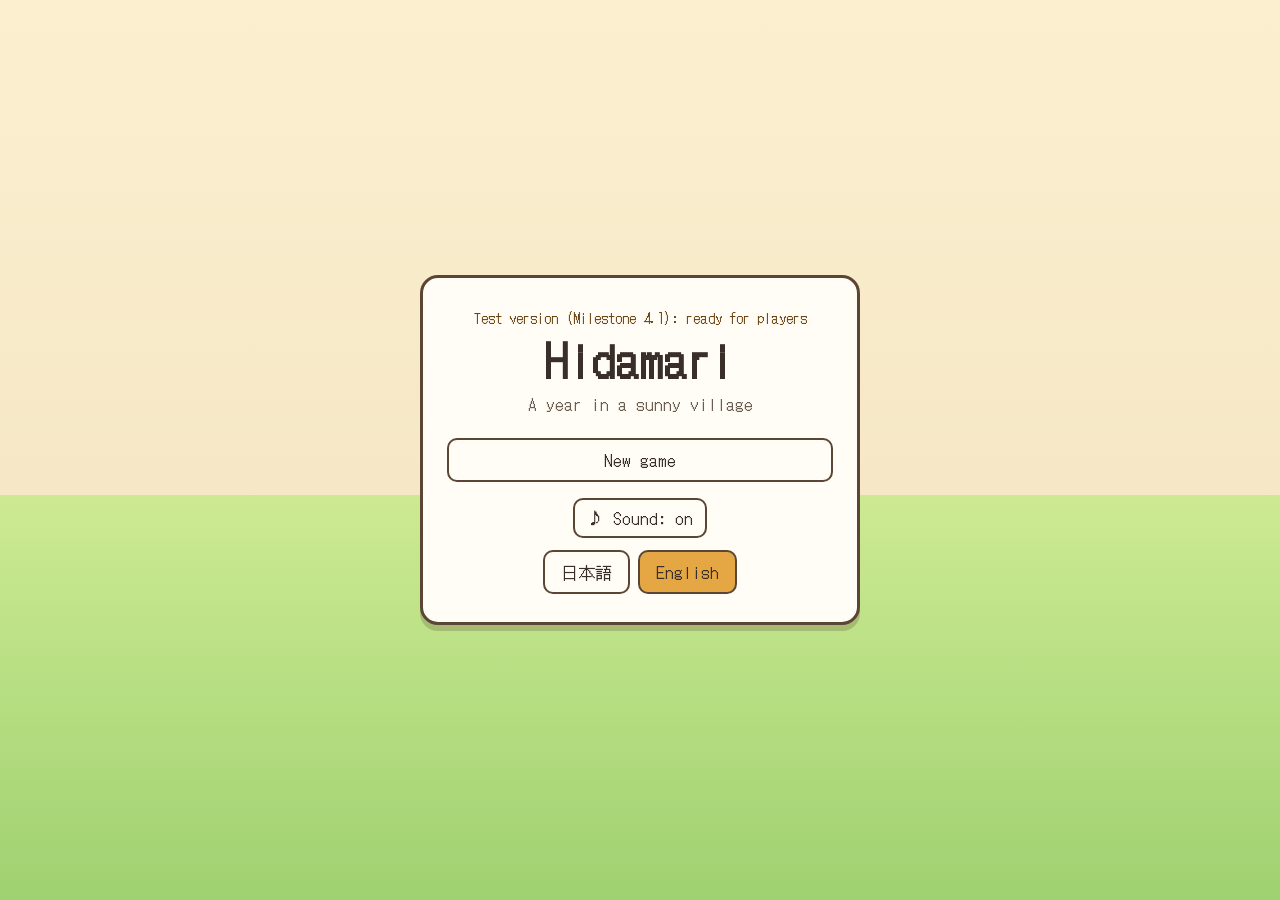
==== commit a555b06d: "Milestone 4.1: ready for players (offline play, app icon, accessibility, balance and fact checks) - " ====
--- a/index.html
+++ b/index.html
@@ -5,6 +5,11 @@
 <meta name="viewport" content="width=device-width, initial-scale=1, viewport-fit=cover">
 <!-- All texts on this page come from lang/en.js and lang/ja.js -->
 <title data-i18n="app.pageTitle"></title>
+<meta name="theme-color" content="#F6E8C6">
+<!-- App icon and app description for installing the game (icons made by tools/make-icons.js) -->
+<link rel="icon" href="icons/icon.svg" type="image/svg+xml">
+<link rel="apple-touch-icon" href="icons/apple-touch-icon.png">
+<link rel="manifest" href="manifest.webmanifest">
 <link rel="stylesheet" href="fonts/fonts.css">
 <link rel="stylesheet" href="css/game.css">
 </head>
@@ -22,6 +27,10 @@
       </div>
       <!-- Sound on or off (text set by js/ui.js) -->
       <button type="button" id="soundBtn" class="btn btn-small sound-btn" aria-pressed="true"></button>
+      <!-- Installing and playing offline (js/offline.js) -->
+      <button type="button" id="installBtn" class="btn btn-small install-btn" data-i18n="title.install" hidden></button>
+      <p id="installHint" class="muted install-note" data-i18n="title.installHint" hidden></p>
+      <p id="offlineNote" class="muted install-note" data-i18n="title.offlineReady" hidden></p>
       <form id="nameForm" class="name-form" hidden>
         <label for="nameInput" data-i18n="title.nameLabel"></label>
         <input id="nameInput" maxlength="10" autocomplete="off" spellcheck="false">
@@ -111,6 +120,7 @@
   <script src="js/notebook.js"></script>
   <script src="js/soundscape.js"></script>
   <script src="js/save.js"></script>
+  <script src="js/offline.js"></script>
   <script src="js/render.js"></script>
   <script src="js/input.js"></script>
   <script src="js/world.js"></script>
--- a/css/game.css
+++ b/css/game.css
@@ -121,7 +121,8 @@
 .lang-btn[aria-pressed="true"], .size-btn[aria-pressed="true"] { background: var(--accent); }
 .size-switch { display: flex; gap: 8px; flex-wrap: wrap; }
 .volume-row input { flex: 1; min-width: 120px; }
-.sound-btn { display: block; margin: 0 auto 12px; }
+.sound-btn, .install-btn { display: block; margin: 0 auto 12px; }
+.install-note { margin: 0 0 12px; font-size: 0.85rem; }
 
 /* ----- The game ----- */
 .game-screen { background: var(--grass); }
@@ -347,7 +348,7 @@
   padding: 0 6px;
   border-radius: 6px;
   background: var(--accent);
-  color: var(--accent-ink);
+  color: #2E1C05;
   font-size: 0.8rem;
   vertical-align: middle;
 }
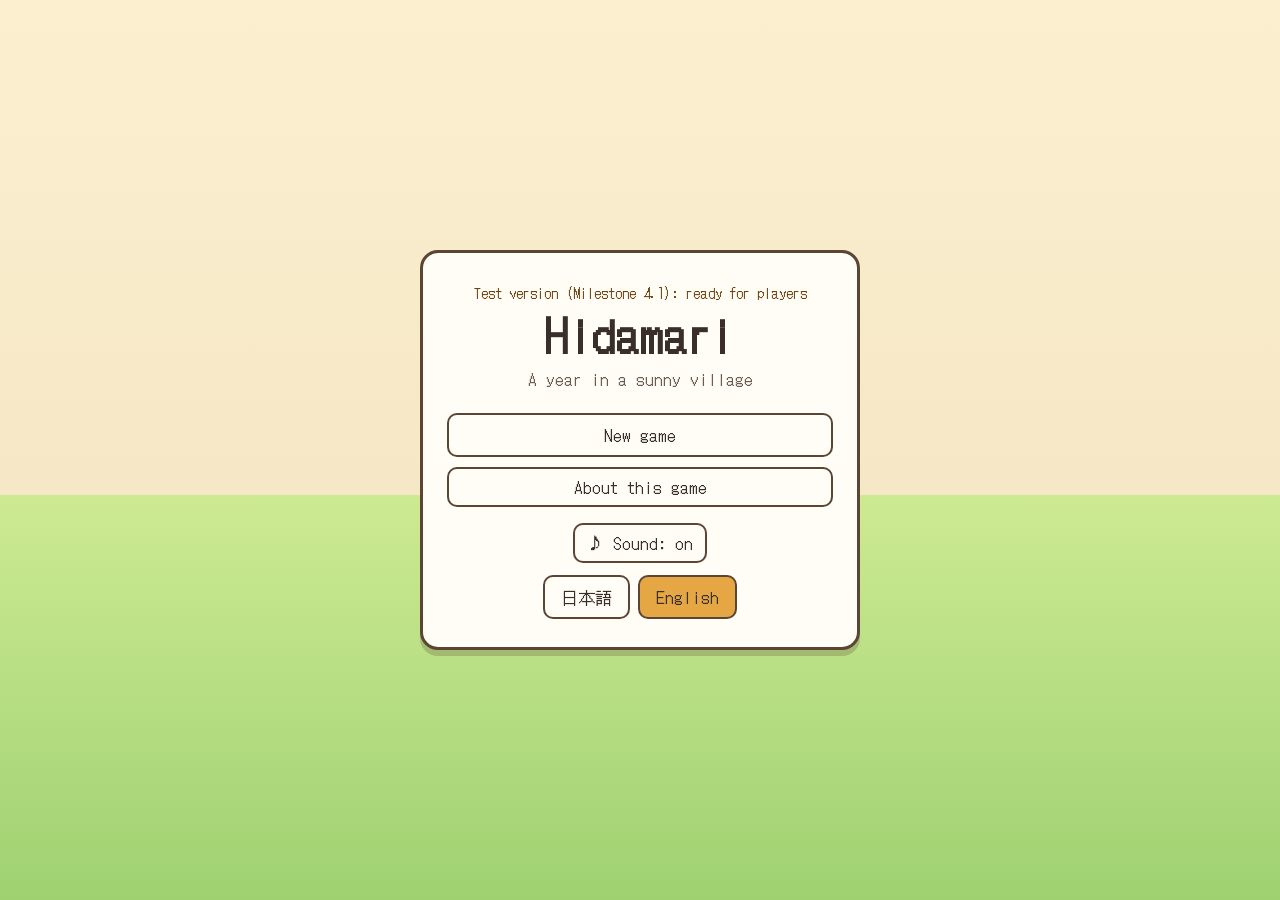
==== commit 82663fe9: "Milestone 4.2 part A: playtest guide and About window (version 4.2.0) - docs/playtest-full.md: the p" ====
--- a/index.html
+++ b/index.html
@@ -3,15 +3,17 @@
 <head>
 <meta charset="utf-8">
 <meta name="viewport" content="width=device-width, initial-scale=1, viewport-fit=cover">
-<!-- All texts on this page come from lang/en.js and lang/ja.js -->
+<!-- All texts on this page come from lang/en.js and lang/ja.js.
+     ?v=4.2.0: the version of the game. Raise it everywhere at once (for example 4.1.2) after a
+     change, so browsers fetch the new files instead of mixing them with older ones they keep. -->
 <title data-i18n="app.pageTitle"></title>
 <meta name="theme-color" content="#F6E8C6">
 <!-- App icon and app description for installing the game (icons made by tools/make-icons.js) -->
 <link rel="icon" href="icons/icon.svg" type="image/svg+xml">
 <link rel="apple-touch-icon" href="icons/apple-touch-icon.png">
 <link rel="manifest" href="manifest.webmanifest">
-<link rel="stylesheet" href="fonts/fonts.css">
-<link rel="stylesheet" href="css/game.css">
+<link rel="stylesheet" href="fonts/fonts.css?v=4.2.0">
+<link rel="stylesheet" href="css/game.css?v=4.2.0">
 </head>
 <body>
   <!-- ===== Title screen ===== -->
@@ -24,6 +26,7 @@
         <button type="button" id="continueBtn" class="btn btn-primary" hidden></button>
         <button type="button" id="newGameBtn" class="btn" data-i18n="title.newGame"></button>
         <button type="button" id="notebookBtn" class="btn" data-i18n="title.notebook" hidden></button>
+        <button type="button" id="aboutBtn" class="btn btn-small" data-i18n="title.about"></button>
       </div>
       <!-- Sound on or off (text set by js/ui.js) -->
       <button type="button" id="soundBtn" class="btn btn-small sound-btn" aria-pressed="true"></button>
@@ -103,33 +106,33 @@
     </div>
   </section>
 
-  <script src="js/i18n.js"></script>
-  <script src="lang/en.js"></script>
-  <script src="lang/ja.js"></script>
-  <script src="lang/ja-readings.js"></script>
-  <script src="js/furigana.js"></script>
-  <script src="js/music.js"></script>
-  <script src="js/sound.js"></script>
-  <script src="js/sprite-sheet.js"></script>
-  <script src="js/map-data.js"></script>
-  <script src="js/game-data.js"></script>
-  <script src="js/rules.js"></script>
-  <script src="js/community.js"></script>
-  <script src="js/festivals.js"></script>
-  <script src="js/events.js"></script>
-  <script src="js/notebook.js"></script>
-  <script src="js/soundscape.js"></script>
-  <script src="js/save.js"></script>
-  <script src="js/offline.js"></script>
-  <script src="js/render.js"></script>
-  <script src="js/input.js"></script>
-  <script src="js/world.js"></script>
-  <script src="js/dialogue.js"></script>
-  <script src="js/talks.js"></script>
-  <script src="js/story.js"></script>
-  <script src="js/scenes.js"></script>
-  <script src="js/ui.js"></script>
-  <script src="js/build.js"></script>
-  <script src="js/main.js"></script>
+  <script src="js/i18n.js?v=4.2.0"></script>
+  <script src="lang/en.js?v=4.2.0"></script>
+  <script src="lang/ja.js?v=4.2.0"></script>
+  <script src="lang/ja-readings.js?v=4.2.0"></script>
+  <script src="js/furigana.js?v=4.2.0"></script>
+  <script src="js/music.js?v=4.2.0"></script>
+  <script src="js/sound.js?v=4.2.0"></script>
+  <script src="js/sprite-sheet.js?v=4.2.0"></script>
+  <script src="js/map-data.js?v=4.2.0"></script>
+  <script src="js/game-data.js?v=4.2.0"></script>
+  <script src="js/rules.js?v=4.2.0"></script>
+  <script src="js/community.js?v=4.2.0"></script>
+  <script src="js/festivals.js?v=4.2.0"></script>
+  <script src="js/events.js?v=4.2.0"></script>
+  <script src="js/notebook.js?v=4.2.0"></script>
+  <script src="js/soundscape.js?v=4.2.0"></script>
+  <script src="js/save.js?v=4.2.0"></script>
+  <script src="js/offline.js?v=4.2.0"></script>
+  <script src="js/render.js?v=4.2.0"></script>
+  <script src="js/input.js?v=4.2.0"></script>
+  <script src="js/world.js?v=4.2.0"></script>
+  <script src="js/dialogue.js?v=4.2.0"></script>
+  <script src="js/talks.js?v=4.2.0"></script>
+  <script src="js/story.js?v=4.2.0"></script>
+  <script src="js/scenes.js?v=4.2.0"></script>
+  <script src="js/ui.js?v=4.2.0"></script>
+  <script src="js/build.js?v=4.2.0"></script>
+  <script src="js/main.js?v=4.2.0"></script>
 </body>
 </html>
--- a/fonts/fonts.css
+++ b/fonts/fonts.css
@@ -18,7 +18,7 @@
   font-weight: 400;
   font-display: swap;
   src: url("dotgothic16-2.woff2") format("woff2");
-  unicode-range: U+4EE3, U+4EE5, U+4EEE, U+4EF2, U+4EF6, U+4EFB, U+4F11, U+4F1A, U+4F1D, U+4F3A, U+4F4D-4F50, U+4F53, U+4F55, U+4F59, U+4F5C, U+4F7F, U+4F8B, U+4FA1, U+4FBF, U+4FC2-4FC3, U+4FDD, U+4FE1, U+4FEE, U+500B, U+500D, U+5012, U+5019, U+5024, U+505C, U+5065, U+5074, U+5099, U+50AC, U+50B7, U+50CD, U+50CF, U+512A, U+5143-5145, U+5148-5149, U+5165, U+5168, U+516C, U+5171, U+5177-5178, U+5185-5186, U+518D, U+5197, U+5199, U+51AC, U+51B7, U+51CD, U+51DB, U+51FA, U+5206-5208, U+5217, U+521D, U+5224, U+5229, U+5230, U+5236-5237, U+523A, U+5247, U+524A, U+524D, U+5263-5264, U+5272, U+5287, U+529B, U+52A0, U+52A9, U+52B9, U+52C9, U+52D5, U+52D9, U+52DD, U+52DF, U+52E2, U+5305, U+5316-5317, U+5339-533B, U+5341, U+5343, U+5348, U+534A, U+5353-5354, U+5357, U+535A, U+5370-5371, U+5375, U+539F, U+53BB, U+53C2, U+53CB, U+53CD-53CE, U+53D6-53D7, U+53E3-53E5, U+53EC, U+53EF-53F0, U+53F2-53F3, U+53F7-53F8, U+5408-5409, U+540C-540D, U+5411, U+542B, U+5438, U+5442, U+544A, U+5468, U+5473, U+547C-547D, U+548C, U+54B2, U+54C1, U+54E1, U+5531, U+5546, U+554F, U+559C, U+55B6, U+5668, U+56DB, U+56DE, U+56E3, U+56F0, U+56F2-56F3, U+56FA, U+56FD, U+5712, U+571F, U+5730, U+5742, U+5747, U+578B, U+57A3, U+57CB, U+57DF, U+57FA, U+5802, U+5806, U+5824, U+5831, U+5834, U+5869, U+5883, U+5897, U+58A8, U+58C1, U+58F0, U+58F2, U+5909, U+590F, U+5915-5916, U+591A, U+591C, U+5927, U+5929-592B, U+5931, U+5948, U+5965, U+5973, U+597D, U+59CB, U+59D3-59D4, U+59FF, U+5A18, U+5A5A, U+5B50, U+5B57-5B58, U+5B63, U+5B66, U+5B6B, U+5B85, U+5B88-5B89, U+5B8C, U+5B9A, U+5B9D, U+5B9F, U+5BA2-5BA4, U+5BB3, U+5BB6, U+5BC4, U+5BC6, U+5BCC, U+5BD2, U+5BDD, U+5BDF, U+5BF8, U+5BFE, U+5C0E-5C0F, U+5C11, U+5C31, U+5C3E, U+5C40, U+5C45, U+5C4A-5C4B, U+5C71, U+5CB8, U+5D50, U+5DDD-5DDE, U+5DE3, U+5DE5-5DE6, U+5DEE, U+5DFB, U+5E02-5E03, U+5E0C, U+5E2D, U+5E2F-5E30, U+5E33, U+5E38, U+5E3D, U+5E55, U+5E72-5E74, U+5E7C, U+5E81, U+5E83, U+5E95, U+5E97, U+5E9C, U+5EA6-5EA7, U+5EAB, U+5EAD, U+5EB7, U+5EC3, U+5EFA, U+5F0F, U+5F15, U+5F1F, U+5F35, U+5F37, U+5F53, U+5F62, U+5F69, U+5F71, U+5F79, U+5F7C, U+5F85, U+5F8B-5F8C, U+5F97, U+5FA9, U+5FC3, U+5FC5, U+5FD8-5FD9, U+5FDC, U+601D, U+6025, U+6027, U+604B, U+6052, U+6065, U+6069, U+606F, U+6075, U+6094, U+60AA, U+60B2, U+60C5, U+60E7, U+60F3, U+610F, U+611F, U+614E, U+6162-6163, U+616E, U+61A9, U+61D0, U+6210, U+6238, U+623B, U+623F-6240, U+624B, U+6255, U+6271, U+627F, U+6295, U+6298, U+629C, U+629E, U+62BC, U+62C5, U+62CD, U+62FE, U+6301, U+6307, U+632F, U+633F, U+6383, U+6388, U+6392, U+6398, U+63A1-63A2, U+63A7-63A8, U+63B2, U+63CF-63D0, U+63E1, U+63F4, U+642C, U+6458, U+64A4, U+64AE, U+652F, U+653E, U+6557, U+6559, U+6563, U+6570, U+6574-6575, U+6577, U+6587, U+6599, U+659C, U+65AD, U+65B0, U+65B9, U+65BD, U+65CF, U+65E5, U+65E9, U+660E, U+6614, U+661F, U+6625, U+6628, U+663C, U+6642, U+6666, U+6669, U+666F, U+6674, U+6691, U+6696-6697, U+66AE, U+66F2, U+66F8, U+66FF-6700, U+6708-6709, U+671B, U+671D, U+671F, U+6728, U+672A-672D;
+  unicode-range: U+4EE3, U+4EE5, U+4EEE, U+4EF2, U+4EF6, U+4EFB, U+4F11, U+4F1A, U+4F1D, U+4F3A, U+4F4D-4F50, U+4F53, U+4F55, U+4F59, U+4F5C, U+4F7F, U+4F8B, U+4FA1, U+4FBF, U+4FC2-4FC3, U+4FDD, U+4FE1, U+4FEE, U+500B, U+500D, U+5012, U+5019, U+5024, U+505C, U+5065, U+5074, U+5099, U+50AC, U+50B7, U+50CD, U+50CF, U+512A, U+5143-5145, U+5148-5149, U+5165, U+5168, U+516C, U+5171, U+5177-5178, U+5185-5186, U+518D, U+5197, U+5199, U+51AC, U+51B7, U+51CD, U+51DB, U+51FA, U+5206-5208, U+5217, U+521D, U+5224, U+5229, U+5230, U+5236-5237, U+523A, U+5247, U+524A, U+524D, U+5263-5264, U+5272, U+5287, U+529B, U+52A0, U+52A9, U+52B9, U+52C9, U+52D5, U+52D9, U+52DD, U+52DF, U+52E2, U+5305, U+5316-5317, U+5339-533B, U+5341, U+5343, U+5348, U+534A, U+5353-5354, U+5357, U+535A, U+5370-5371, U+5375, U+539F, U+53BB, U+53C2, U+53CB, U+53CD-53CE, U+53D6-53D7, U+53E3-53E5, U+53EC, U+53EF-53F0, U+53F2-53F3, U+53F7-53F8, U+5408-5409, U+540C-540D, U+5411, U+542B, U+5438, U+5442, U+544A, U+5468, U+5473, U+547C-547D, U+548C, U+54B2, U+54C1, U+54E1, U+5531, U+5546, U+554F, U+559C, U+55B6, U+5668, U+56DB, U+56DE, U+56E3, U+56F0, U+56F2-56F3, U+56FA, U+56FD, U+5712, U+571F, U+5728, U+5730, U+5742, U+5747, U+578B, U+57A3, U+57CB, U+57DF, U+57FA, U+5802, U+5806, U+5824, U+5831, U+5834, U+5869, U+5883, U+5897, U+58A8, U+58C1, U+58F0, U+58F2, U+5909, U+590F, U+5915-5916, U+591A, U+591C, U+5927, U+5929-592B, U+5931, U+5948, U+5965, U+5973, U+597D, U+59CB, U+59D3-59D4, U+59FF, U+5A18, U+5A5A, U+5B50, U+5B57-5B58, U+5B63, U+5B66, U+5B6B, U+5B85, U+5B88-5B89, U+5B8C, U+5B9A, U+5B9D, U+5B9F, U+5BA2-5BA4, U+5BB3, U+5BB6, U+5BC4, U+5BC6, U+5BCC, U+5BD2, U+5BDD, U+5BDF, U+5BF8, U+5BFE, U+5C0E-5C0F, U+5C11, U+5C31, U+5C3E, U+5C40, U+5C45, U+5C4A-5C4B, U+5C71, U+5CB8, U+5D50, U+5DDD-5DDE, U+5DE3, U+5DE5-5DE6, U+5DEE, U+5DFB, U+5E02-5E03, U+5E0C, U+5E2D, U+5E2F-5E30, U+5E33, U+5E38, U+5E3D, U+5E55, U+5E72-5E74, U+5E7C, U+5E81, U+5E83, U+5E95, U+5E97, U+5E9C, U+5EA6-5EA7, U+5EAB, U+5EAD, U+5EB7, U+5EC3, U+5EFA, U+5F0F, U+5F15, U+5F1F, U+5F35, U+5F37, U+5F53, U+5F62, U+5F69, U+5F71, U+5F79, U+5F7C, U+5F85, U+5F8B-5F8C, U+5F97, U+5FA9, U+5FC3, U+5FC5, U+5FD8-5FD9, U+5FDC, U+601D, U+6025, U+6027, U+604B, U+6052, U+6065, U+6069, U+606F, U+6075, U+6094, U+60AA, U+60B2, U+60C5, U+60E7, U+60F3, U+610F, U+611F, U+614E, U+6162-6163, U+616E, U+61A9, U+61D0, U+6210, U+6238, U+623B, U+623F-6240, U+624B, U+6255, U+6271, U+627F, U+6295, U+6298, U+629C, U+629E, U+62BC, U+62C5, U+62CD, U+62FE, U+6301, U+6307, U+632F, U+633F, U+6383, U+6388, U+6392, U+6398, U+63A1-63A2, U+63A7-63A8, U+63B2, U+63CF-63D0, U+63E1, U+63F4, U+642C, U+6458, U+64A4, U+64AE, U+652F, U+653E, U+6557, U+6559, U+6563, U+6570, U+6574-6575, U+6577, U+6587, U+6599, U+659C, U+65AD, U+65B0, U+65B9, U+65BD, U+65CF, U+65E5, U+65E9, U+660E, U+6614, U+661F, U+6625, U+6628, U+663C, U+6642, U+6666, U+6669, U+666F, U+6674, U+6691, U+6696-6697, U+66AE, U+66F2, U+66F8, U+66FF-6700, U+6708-6709, U+671B, U+671D, U+671F, U+6728, U+672A-672C;
 }
 
 @font-face {
@@ -27,7 +27,7 @@
   font-weight: 400;
   font-display: swap;
   src: url("dotgothic16-3.woff2") format("woff2");
-  unicode-range: U+673A, U+6750-6751, U+675F, U+6761, U+6765, U+676F, U+6771, U+677E-677F, U+6797, U+679A, U+679C-679D, U+67C4, U+67F1, U+67F3-67F5, U+67FB, U+67FF, U+6817, U+6821, U+682A, U+6839, U+683C, U+6848, U+685C, U+6885, U+68A8, U+68C4, U+68D2, U+68DA, U+68EE, U+690D, U+691C, U+693F, U+696D, U+697D, U+69CB, U+69D8, U+6A19, U+6A2A, U+6A39, U+6A4B, U+6A5F, U+6B20-6B21, U+6B32, U+6B4C, U+6B53, U+6B62-6B63, U+6B69, U+6B73, U+6B8B, U+6BB5, U+6BCD-6BCE, U+6BD4, U+6BDB, U+6C11, U+6C17, U+6C34, U+6C41-6C42, U+6C5A, U+6C5F-6C60, U+6C7A, U+6CBB, U+6CBF, U+6CCA, U+6CD5, U+6CE1-6CE3, U+6CE5, U+6CE8, U+6D3B, U+6D3E, U+6D41, U+6D45, U+6D6E, U+6D77, U+6D88, U+6DB2, U+6DBC, U+6DFB, U+6E05, U+6E08, U+6E1B, U+6E21, U+6E29, U+6E2C, U+6E6F, U+6E7F-6E80, U+6E90, U+6E96, U+6E9D, U+6EC5, U+6F22, U+6F2C, U+6F84, U+6FC1, U+6FC3, U+702C, U+706F-7070, U+707D, U+7092, U+70B9, U+7121, U+7136, U+713C, U+718A, U+719F, U+71B1, U+71C3, U+7236, U+7247-7248, U+725B, U+7269, U+7279, U+72AC, U+72E9, U+72EC, U+732B, U+732E, U+7387, U+7389, U+73CD, U+73FE, U+7403, U+7406, U+74B0, U+7518, U+751F, U+7523, U+7528, U+7530-7531, U+7533, U+753A-753B, U+754C, U+7551, U+756A, U+7570, U+7591, U+75B2, U+75DB, U+7652, U+767A-767B, U+767D-767E, U+7684, U+7686, U+76BF, U+76CA, U+76EE, U+76F4, U+76F8, U+7701, U+770B-770C, U+771F-7720, U+773A, U+7740, U+77E2, U+77E5, U+77ED, U+77F3, U+7802, U+7814, U+783A, U+78BA, U+793A, U+793C, U+793E, U+7948, U+795D-795E, U+796D, U+7981, U+79C1, U+79CB, U+79D1, U+79D8, U+79FB, U+7A1A, U+7A2E, U+7A32, U+7A3F, U+7A4D, U+7A6B, U+7A74, U+7A76, U+7A7A, U+7A93, U+7ACB, U+7AEF, U+7B11, U+7B2C, U+7B46, U+7B49, U+7B4B, U+7B54, U+7BA1, U+7BB1, U+7BC0, U+7C3F, U+7C73, U+7CDE, U+7CF8, U+7D04-7D05, U+7D0B, U+7D0D, U+7D19, U+7D20, U+7D2B, U+7D30, U+7D39, U+7D42, U+7D44, U+7D50, U+7D66, U+7D71, U+7D75-7D76, U+7D99-7D9A, U+7DCA, U+7DD1-7DD2, U+7DDA, U+7DF4, U+7E01, U+7F36, U+7F6E, U+7F72, U+7FA9, U+7FBD, U+7FD2, U+7FFB, U+8003, U+8005, U+8015, U+8033, U+805E, U+8074, U+80A5, U+80A9, U+80B2, U+80CC, U+80F8, U+8150, U+8155, U+8170, U+819D, U+81EA, U+81F3, U+821E, U+8239, U+826F, U+8272, U+829D, U+82B1, U+82B8, U+82D7, U+82E5, U+8302, U+8336, U+8349, U+83D3, U+83DC, U+843D, U+8449, U+84C4, U+8535, U+85A6, U+85AC, U+85CD, U+85E4, U+866B, U+871C, U+884C, U+8853, U+8857, U+8868, U+888B, U+88AB, U+88C5, U+88CF, U+88DC, U+897F, U+8981, U+8986, U+898B, U+898F, U+899A, U+89A7, U+89AA, U+89B3, U+89D2, U+89E3, U+8A00, U+8A08, U+8A0E, U+8A18, U+8A2A, U+8A2D, U+8A31, U+8A33, U+8A3A, U+8A3C, U+8A5E, U+8A63, U+8A66, U+8A71, U+8A73, U+8A87, U+8A8D, U+8A98, U+8A9E, U+8AAC-8AAD, U+8AB0, U+8ABF, U+8AC7, U+8ACB, U+8B1D, U+8B70, U+8B77, U+8C37, U+8C46, U+8C4A, U+8C61, U+8C9D, U+8CA2, U+8CA7, U+8CAC, U+8CB7-8CB8, U+8CBB-8CBC, U+8CC3, U+8CC7, U+8CDB, U+8CEA, U+8D08, U+8D64, U+8D70, U+8D77, U+8D85, U+8D8A, U+8DA3, U+8DB3, U+8DE1, U+8DEF, U+8E0A, U+8EAB, U+8ECA, U+8ECD, U+8ED2, U+8EE2, U+8F09, U+8F1D, U+8F2A, U+8F9E, U+8FB2, U+8FBA, U+8FBC, U+8FCE, U+8FD1, U+8FD4, U+8FF7, U+8FFD, U+9001, U+9003, U+9006, U+901A, U+901F-9020, U+9023, U+9031-9032, U+9045, U+904A-904B, U+904E, U+9053-9054, U+9060, U+906E;
+  unicode-range: U+672D, U+673A, U+6750-6751, U+675F, U+6761, U+6765, U+676F, U+6771, U+677E-677F, U+6797, U+679A, U+679C-679D, U+67B6, U+67C4, U+67F1, U+67F3-67F5, U+67FB, U+67FF, U+6817, U+6821, U+682A, U+6839, U+683C, U+6848, U+685C, U+6885, U+68A8, U+68C4, U+68D2, U+68DA, U+68EE, U+690D, U+691C, U+693F, U+696D, U+697D, U+69CB, U+69D8, U+6A19, U+6A2A, U+6A39, U+6A4B, U+6A5F, U+6B20-6B21, U+6B32, U+6B4C, U+6B53, U+6B62-6B63, U+6B69, U+6B73, U+6B8B, U+6BB5, U+6BCD-6BCE, U+6BD4, U+6BDB, U+6C11, U+6C17, U+6C34, U+6C41-6C42, U+6C5A, U+6C5F-6C60, U+6C7A, U+6CBB, U+6CBF, U+6CCA, U+6CD5, U+6CE1-6CE3, U+6CE5, U+6CE8, U+6D3B, U+6D3E, U+6D41, U+6D45, U+6D6E, U+6D77, U+6D88, U+6DB2, U+6DBC, U+6DFB, U+6E05, U+6E08, U+6E1B, U+6E21, U+6E29, U+6E2C, U+6E6F, U+6E7F-6E80, U+6E90, U+6E96, U+6E9D, U+6EC5, U+6F22, U+6F2C, U+6F84, U+6FC1, U+6FC3, U+702C, U+706F-7070, U+707D, U+7092, U+70B9, U+7121, U+7136, U+713C, U+718A, U+719F, U+71B1, U+71C3, U+7236, U+7247-7248, U+725B, U+7269, U+7279, U+72AC, U+72E9, U+72EC, U+732B, U+732E, U+7387, U+7389, U+73CD, U+73FE, U+7403, U+7406, U+74B0, U+7518, U+751F, U+7523, U+7528, U+7530-7531, U+7533, U+753A-753B, U+754C, U+7551, U+756A, U+7570, U+7591, U+75B2, U+75DB, U+7652, U+767A-767B, U+767D-767E, U+7684, U+7686, U+76BF, U+76CA, U+76EE, U+76F4, U+76F8, U+7701, U+770B-770C, U+771F-7720, U+773A, U+7740, U+77E2, U+77E5, U+77ED, U+77F3, U+7802, U+7814, U+783A, U+78BA, U+793A, U+793C, U+793E, U+7948, U+795D-795E, U+796D, U+7981, U+79C1, U+79CB, U+79D1, U+79D8, U+79FB, U+7A1A, U+7A2E, U+7A32, U+7A3F, U+7A4D, U+7A6B, U+7A74, U+7A76, U+7A7A, U+7A93, U+7ACB, U+7AEF, U+7B11, U+7B2C, U+7B46, U+7B49, U+7B4B, U+7B54, U+7BA1, U+7BB1, U+7BC0, U+7C3F, U+7C73, U+7CDE, U+7CF8, U+7D04-7D05, U+7D0B, U+7D0D, U+7D19, U+7D20, U+7D2B, U+7D30, U+7D39, U+7D42, U+7D44, U+7D50, U+7D66, U+7D71, U+7D75-7D76, U+7D99-7D9A, U+7DCA, U+7DD1-7DD2, U+7DDA, U+7DF4, U+7E01, U+7F36, U+7F6E, U+7F72, U+7FA9, U+7FBD, U+7FD2, U+7FFB, U+8003, U+8005, U+8015, U+8033, U+805E, U+8074, U+80A5, U+80A9, U+80B2, U+80CC, U+80F8, U+8150, U+8155, U+8170, U+819D, U+81EA, U+81F3, U+821E, U+8239, U+826F, U+8272, U+829D, U+82B1, U+82B8, U+82D7, U+82E5, U+8302, U+8336, U+8349, U+83D3, U+83DC, U+843D, U+8449, U+84C4, U+8535, U+85A6, U+85AC, U+85CD, U+85E4, U+866B, U+871C, U+884C, U+8853, U+8857, U+8868, U+888B, U+88AB, U+88C5, U+88CF, U+88DC, U+897F, U+8981, U+8986, U+898B, U+898F, U+899A, U+89A7, U+89AA, U+89B3, U+89D2, U+89E3, U+8A00, U+8A08, U+8A0E, U+8A18, U+8A2A, U+8A2D, U+8A31, U+8A33, U+8A3A, U+8A3C, U+8A5E, U+8A63, U+8A66, U+8A71, U+8A73, U+8A87, U+8A8D, U+8A98, U+8A9E, U+8AAC-8AAD, U+8AB0, U+8ABF, U+8AC7, U+8ACB, U+8B1D, U+8B70, U+8B77, U+8C37, U+8C46, U+8C4A, U+8C61, U+8C9D, U+8CA2, U+8CA7, U+8CAC, U+8CB7-8CB8, U+8CBB-8CBC, U+8CC3, U+8CC7, U+8CDB, U+8CEA, U+8D08, U+8D64, U+8D70, U+8D77, U+8D85, U+8D8A, U+8DA3, U+8DB3, U+8DE1, U+8DEF, U+8E0A, U+8EAB, U+8ECA, U+8ECD, U+8ED2, U+8EE2, U+8F09, U+8F1D, U+8F2A, U+8F9E, U+8FB2, U+8FBA, U+8FBC, U+8FCE, U+8FD1, U+8FD4, U+8FF7, U+8FFD, U+9001, U+9003, U+9006, U+901A, U+901F-9020, U+9023, U+9031-9032, U+9045, U+904A-904B, U+904E, U+9053-9054;
 }
 
 @font-face {
@@ -36,5 +36,5 @@
   font-weight: 400;
   font-display: swap;
   src: url("dotgothic16-4.woff2") format("woff2");
-  unicode-range: U+9078, U+907F, U+90AA, U+90E8, U+90ED, U+90F5, U+90F7, U+90FD, U+914D, U+9152, U+9178, U+91C8, U+91CC-91CF, U+91D1, U+91DD, U+91E3, U+9234, U+9244, U+925B, U+9332, U+9375, U+938C, U+9418, U+9451, U+9577, U+9580, U+9589, U+958B, U+9593, U+95A2, U+95C7, U+962A, U+9632, U+964D, U+9650, U+9662, U+9664, U+9670, U+9678, U+967D, U+968A, U+9694, U+969B, U+96A0, U+96A3, U+96BC, U+96C6-96C7, U+96E2-96E3, U+96E8, U+96EA, U+96FB, U+971C, U+9752, U+9759, U+975E, U+9762, U+9774, U+97F3, U+97FF, U+9802, U+9806, U+982D, U+983C, U+984C-984D, U+9854, U+9858, U+985E, U+98A8, U+98DB, U+98DF, U+98F2, U+98FC, U+98FE, U+9928, U+9999, U+99D2, U+9A13, U+9A5A, U+9AD8, U+9AEA, U+9B42, U+9B54, U+9B5A, U+9CE5, U+9CF4, U+9EA6, U+9EC4, U+9ED2, U+9ED9, U+9F13, U+9F3B, U+FF01-FF5E;
+  unicode-range: U+9060, U+906E, U+9078, U+907F, U+90AA, U+90E8, U+90ED, U+90F5, U+90F7, U+90FD, U+914D, U+9152, U+9178, U+91C8, U+91CC-91CF, U+91D1, U+91DD, U+91E3, U+9234, U+9244, U+925B, U+9332, U+9375, U+938C, U+9418, U+9451, U+9577, U+9580, U+9589, U+958B, U+9593, U+95A2, U+95C7, U+962A, U+9632, U+964D, U+9650, U+9662, U+9664, U+9670, U+9678, U+967D, U+968A, U+9694, U+969B, U+96A0, U+96A3, U+96BC, U+96C6-96C7, U+96E2-96E3, U+96E8, U+96EA, U+96FB, U+971C, U+9752, U+9759, U+975E, U+9762, U+9774, U+97F3, U+97FF, U+9802, U+9806, U+982D, U+983C, U+984C-984D, U+9854, U+9858, U+985E, U+98A8, U+98DB, U+98DF, U+98F2, U+98FC, U+98FE, U+9928, U+9999, U+99D2, U+9A13, U+9A5A, U+9AD8, U+9AEA, U+9B42, U+9B54, U+9B5A, U+9CE5, U+9CF4, U+9EA6, U+9EC4, U+9ED2, U+9ED9, U+9F13, U+9F3B, U+FF01-FF5E;
 }
--- a/css/game.css
+++ b/css/game.css
@@ -333,6 +333,7 @@
 .panel-box h2 { margin: 0 0 8px; font-size: 1.3rem; }
 .panel-body p { margin: 6px 0; }
 .panel-list { margin: 4px 0 8px; padding-left: 1.2em; }
+.panel-body a { overflow-wrap: anywhere; }   /* (long links, such as the project page, wrap on phones) */
 .keepsakes li { margin-bottom: 6px; }
 /* Furigana: small readings above the kanji (js/furigana.js); lines need a little more room */
 body.furigana { line-height: 2; }
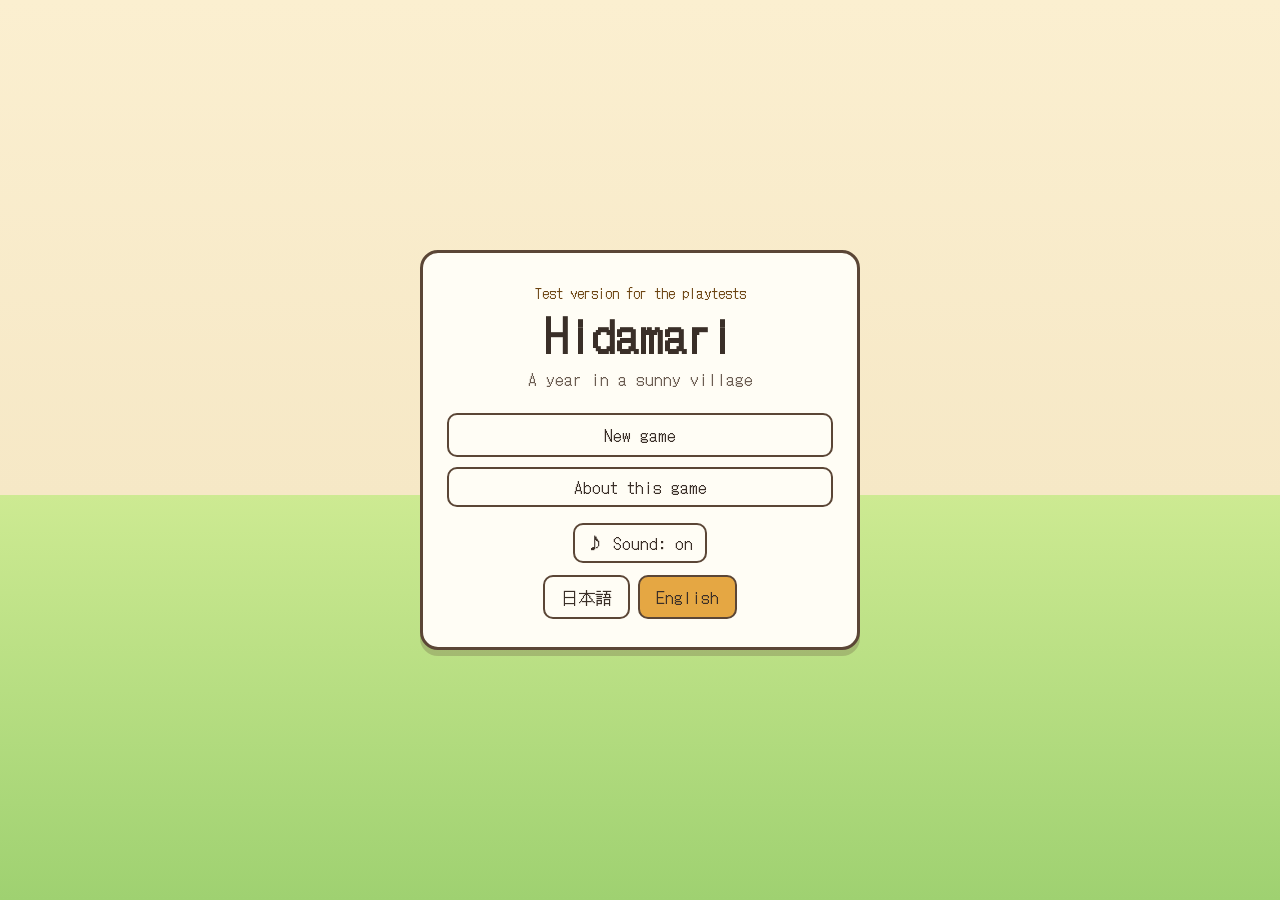
==== commit bd34f36f: "Title note for the playtests (version 4.2.1) The note above the title said "Milestone 4.1" while the" ====
--- a/index.html
+++ b/index.html
@@ -4,7 +4,7 @@
 <meta charset="utf-8">
 <meta name="viewport" content="width=device-width, initial-scale=1, viewport-fit=cover">
 <!-- All texts on this page come from lang/en.js and lang/ja.js.
-     ?v=4.2.0: the version of the game. Raise it everywhere at once (for example 4.1.2) after a
+     ?v=4.2.1: the version of the game. Raise it everywhere at once (for example 4.1.2) after a
      change, so browsers fetch the new files instead of mixing them with older ones they keep. -->
 <title data-i18n="app.pageTitle"></title>
 <meta name="theme-color" content="#F6E8C6">
@@ -12,8 +12,8 @@
 <link rel="icon" href="icons/icon.svg" type="image/svg+xml">
 <link rel="apple-touch-icon" href="icons/apple-touch-icon.png">
 <link rel="manifest" href="manifest.webmanifest">
-<link rel="stylesheet" href="fonts/fonts.css?v=4.2.0">
-<link rel="stylesheet" href="css/game.css?v=4.2.0">
+<link rel="stylesheet" href="fonts/fonts.css?v=4.2.1">
+<link rel="stylesheet" href="css/game.css?v=4.2.1">
 </head>
 <body>
   <!-- ===== Title screen ===== -->
@@ -106,33 +106,33 @@
     </div>
   </section>
 
-  <script src="js/i18n.js?v=4.2.0"></script>
-  <script src="lang/en.js?v=4.2.0"></script>
-  <script src="lang/ja.js?v=4.2.0"></script>
-  <script src="lang/ja-readings.js?v=4.2.0"></script>
-  <script src="js/furigana.js?v=4.2.0"></script>
-  <script src="js/music.js?v=4.2.0"></script>
-  <script src="js/sound.js?v=4.2.0"></script>
-  <script src="js/sprite-sheet.js?v=4.2.0"></script>
-  <script src="js/map-data.js?v=4.2.0"></script>
-  <script src="js/game-data.js?v=4.2.0"></script>
-  <script src="js/rules.js?v=4.2.0"></script>
-  <script src="js/community.js?v=4.2.0"></script>
-  <script src="js/festivals.js?v=4.2.0"></script>
-  <script src="js/events.js?v=4.2.0"></script>
-  <script src="js/notebook.js?v=4.2.0"></script>
-  <script src="js/soundscape.js?v=4.2.0"></script>
-  <script src="js/save.js?v=4.2.0"></script>
-  <script src="js/offline.js?v=4.2.0"></script>
-  <script src="js/render.js?v=4.2.0"></script>
-  <script src="js/input.js?v=4.2.0"></script>
-  <script src="js/world.js?v=4.2.0"></script>
-  <script src="js/dialogue.js?v=4.2.0"></script>
-  <script src="js/talks.js?v=4.2.0"></script>
-  <script src="js/story.js?v=4.2.0"></script>
-  <script src="js/scenes.js?v=4.2.0"></script>
-  <script src="js/ui.js?v=4.2.0"></script>
-  <script src="js/build.js?v=4.2.0"></script>
-  <script src="js/main.js?v=4.2.0"></script>
+  <script src="js/i18n.js?v=4.2.1"></script>
+  <script src="lang/en.js?v=4.2.1"></script>
+  <script src="lang/ja.js?v=4.2.1"></script>
+  <script src="lang/ja-readings.js?v=4.2.1"></script>
+  <script src="js/furigana.js?v=4.2.1"></script>
+  <script src="js/music.js?v=4.2.1"></script>
+  <script src="js/sound.js?v=4.2.1"></script>
+  <script src="js/sprite-sheet.js?v=4.2.1"></script>
+  <script src="js/map-data.js?v=4.2.1"></script>
+  <script src="js/game-data.js?v=4.2.1"></script>
+  <script src="js/rules.js?v=4.2.1"></script>
+  <script src="js/community.js?v=4.2.1"></script>
+  <script src="js/festivals.js?v=4.2.1"></script>
+  <script src="js/events.js?v=4.2.1"></script>
+  <script src="js/notebook.js?v=4.2.1"></script>
+  <script src="js/soundscape.js?v=4.2.1"></script>
+  <script src="js/save.js?v=4.2.1"></script>
+  <script src="js/offline.js?v=4.2.1"></script>
+  <script src="js/render.js?v=4.2.1"></script>
+  <script src="js/input.js?v=4.2.1"></script>
+  <script src="js/world.js?v=4.2.1"></script>
+  <script src="js/dialogue.js?v=4.2.1"></script>
+  <script src="js/talks.js?v=4.2.1"></script>
+  <script src="js/story.js?v=4.2.1"></script>
+  <script src="js/scenes.js?v=4.2.1"></script>
+  <script src="js/ui.js?v=4.2.1"></script>
+  <script src="js/build.js?v=4.2.1"></script>
+  <script src="js/main.js?v=4.2.1"></script>
 </body>
 </html>
